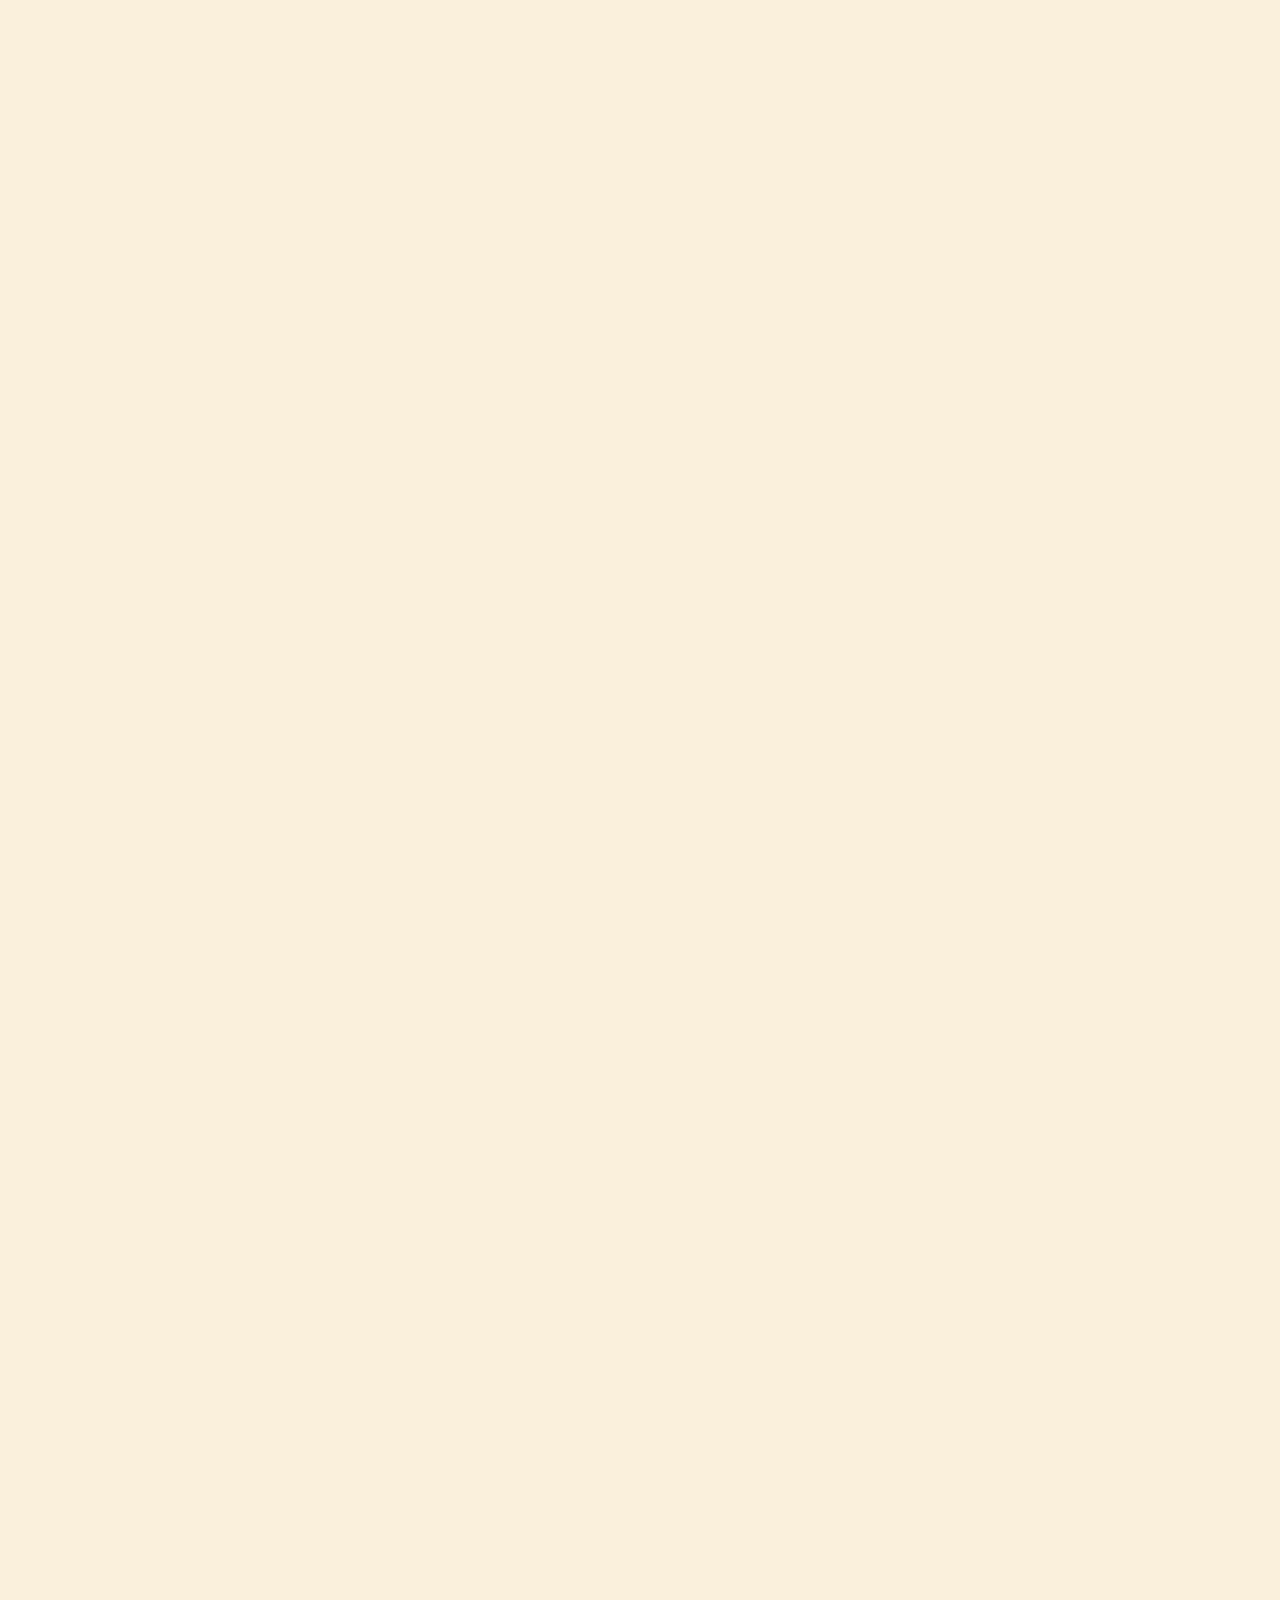
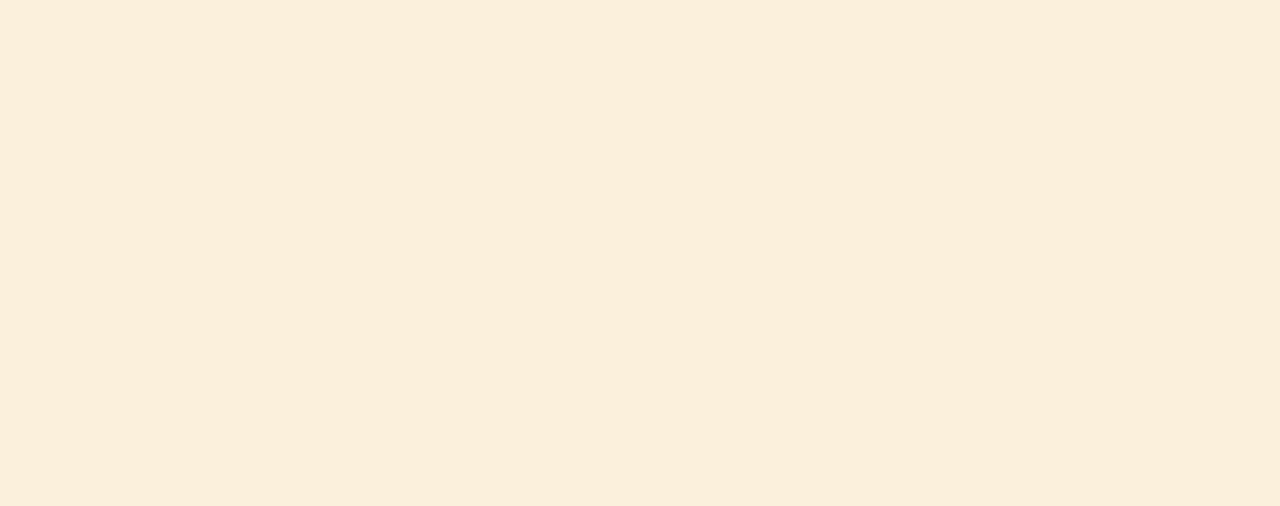
==== index.html @ cf8bda4e "addTitleLink" ====
<!DOCTYPE HTML>
<!--
	Astral by HTML5 UP
	html5up.net | @ajlkn
	Free for personal and commercial use under the CCA 3.0 license (html5up.net/license)
-->
<html>

<head>

	<title>Jérôme Rinner | Développeur web</title>
	<meta charset="utf-8" />
	<meta name="viewport" content="width=device-width, initial-scale=1, user-scalable=no" />
	<meta name="description" content="Développeur web front-end / back-end" />
	<link rel="stylesheet" href="assets/css/main.css" />
	<link rel="stylesheet" href="assets/css/vivify.min.css" />
	<noscript>
	<link rel="stylesheet" href="assets/css/noscript.css" /></noscript>
	<link rel=icon href=images/favicon.png sizes="any" type="image/png">

</head>





<!-- <body class="is-preload" onload="setInterval(run, 40)"></body> -->

<body class="is-preload">


	<!-- Wrapper-->
	<div id="wrapper">

		<!-- <div id="container" class="">

			<canvas id="game" width="100" height="100"></canvas>
			
		</div> -->



		<!-- Nav -->
		<nav id="nav">

			<a href="#" class="icon solid fa-home vivify swoopInTop"><span>Accueil</span></a>
			<a href="#work" class="icon solid fa-folder vivify swoopInTop delay-100"><span>Travaux</span></a>
			<a href="#contact" class="icon solid fa-envelope vivify swoopInTop delay-150"><span>Contact</span></a>


		</nav>

		<!-- Main -->
		<div id="main">


			<div id="modalTransfert" style="margin-top: 8vh;">

				<div class="modal-content">

					<div class="header">

						<h2>Projet WeTransfer</h2>

					</div>

					<div class="copy">

						<p>En binôme - HTML | CSS | PHP | SQL</p>

						<a href="#WeTransfer">Retour</a>
						<a class="vivify2 pulsate2" title="Lien vers GitHub" style="background: white;color: black;margin-left:10px;" href="https://github.com/HelixFix/speedtransfert">GitHub</a>
						<a class="vivify2 pulsate2" title="Lien vers le projet" style="background: white;color: black;margin-left:10px;" href="https://jeromer401.promo-36.codeur.online/SpeedTransfert/">Le projet</a>

					</div>

				</div>


				<div class="overlay"></div>

			</div>

			<div id="modalCiné" style="margin-top: 8vh;">

				<div class="modal-content">

					<div class="header">

						<h2>Projet Allociné </h2>

					</div>

					<div class="copy">

						<p>Travail de groupe du 03/02/20 au 25/02/20</p>
						<p>HTML | CSS | PHP | SQL | MVC | TWIG</p>
						<a href="#ToutUnCinema">Retour</a>
						<a class="vivify2 pulsate2" title="Lien vers GitHub" style="background: white;color: black;margin-left:10px;" href="https://github.com/joansor/AmericanMovies">GitHub</a>
						<a class="vivify2 pulsate2" title="Lien vers le projet" style="background: white;color: black;margin-left:10px;" href="https://jeromer401.promo-36.codeur.online/toutuncinema/">Le projet</a>

					</div>

				</div>


				<div class="overlay"></div>

			</div>

			<!-- Me -->
			<article id="home" class="panel intro">

				<header>

					<h1 class="animated lightSpeedIn" style="text-align: center;">JÉRÔME RINNER</h1>
					<p class="animated bounceIn" style="text-align: center;margin-bottom: 0.5em;">Développeur Web & Web
						Mobile</p>
					<br>
					<!-- <p>De la passion, du dévouement et beaucoup de café.</p> -->

					<p class="test mt-6" style="font-size: 0.8em;text-align: justify;margin-bottom: 5px;"><i
							class="fa fa-quote-left" aria-hidden="true"></i>
						En reconversion professionnelle Développeur Web au sein de l'école Access Code School.
						Passionné de technologie, je me donnerais à fond pour les entreprises qui me feront confiance.
					</p>
					<hr class="resume" style="width:10em; margin: auto;">
					<br>
					<!-- <p>De la passion, du dévouement et beaucoup de café.</p> -->
					<div class="social">
						<a title="GitHub" style="margin-left: 0;" href="https://github.com/HelixFix" target="_blank"><img
								class="vivify2 spin2" src="images/github-10-32.png" alt="" /></a>
						<a title="LinkedIn" href="https://fr.linkedin.com/in/jerome-rinner-helixfix-developpeur-web-mulhouse"
							target="_blank"><img class="vivify2 spin2" src="images/linked-5-32.png" alt="" /></a>
						<a title="Twitter" href="https://twitter.com/helixfix" target="_blank"><img class="vivify2 spin2"
								src="images/tweet-5-32.png" alt="" /></a>
					</div>

				</header>

				<a href="#work" class="jumplink pic">

					<span class="arrow icon solid fa-chevron-right"><span>See my work</span></span>
					<img src="images/me2.jpg" alt="" />

				</a>

			</article>

			<!-- Work -->
			<article id="work" class="panel">

				<header>

					<h2>Travaux</h2>

				</header>

				<p style="margin-bottom: 1.5em;text-align: justify;">
					Vous trouverez ci-dessous les projets que j'ai réalisés durant ma formation Access Code School. Vous
					remerciant de l'intérêt porté à mes créations, je vous souhaite une bonne visite.
				</p>

				<section>

					<div class="row">

						<div class="col-4 col-6-medium col-12-small tooltip hover14" id="WeTransfer" style="margin-top: 1.25em;">

							<span class="tooltiptext" style="top: -15px">WeTransfer like</span>
							<figure><a href="#modalTransfert" class=" image fit"><img src="images/SpeedTransfert.png"
										alt=""></a></figure>

						</div>

						<div class="col-4 col-6-medium col-12-small tooltip hover14" id="ToutUnCinema" style="margin-top: 1.25em;">

							<span class="tooltiptext" style="top: -15px">Allociné like</span>
							<figure><a href="#modalCiné" class=" image fit"><img src="images/ToutUnCinema.png" alt="Projet Allociné like"></a></figure>

						</div>

						<div class="col-4 col-6-medium col-12-small tooltip hover14" id="" style="margin-top: 1.25em;">

							<span class="tooltiptext" style="top: -15px">Bomberman like</span>
							<figure><a href="https://jeromer401.promo-36.codeur.online/Bomberman/" title=""
									target="_blank" class=" image fit"><img src="images/Bomberman.png" alt=""></a>
							</figure>

						</div>

						<div class="col-4 col-6-medium col-12-small tooltip hover14" id="" style="margin-top: 1.25em;">

							<span class="tooltiptext" style="top: -15px">Projet d'inauguration ACS</span>
							<figure><a href="https://jeromer401.promo-36.codeur.online/Inauguration/" title=""
									target="_blank" class=" image fit"><img src="images/Inauguration.png" alt=""></a>
							</figure>

						</div>

						<div class="col-4 col-6-medium col-12-small tooltip hover14" id="" style="margin-top: 1.25em;">

							<span class="tooltiptext" style="top: -15px">Dictionnaire balise HTML</span>
							<figure><a href="https://jeromer401.promo-36.codeur.online/Projet1bis/" title=""
									target="_blank" class=" image fit"><img src="images/ProjetDico.png" alt=""></a>
							</figure>

						</div>

						<div class="col-4 col-6-medium col-12-small tooltip hover14" id="" style="margin-top: 1.25em;">

							<span class="tooltiptext" style="top: -15px">Tables de multiplications</span>
							<figure><a href="https://jeromer401.promo-36.codeur.online/Projettablesmultiplication/"
									title="" target="_blank" class=" image fit"><img
										src="images/TableMultiplication.png" alt=""></a></figure>

						</div>

						<div class="col-4 col-6-medium col-12-small tooltip hover14" id="" style="margin-top: 1.25em;">

							<span class="tooltiptext" style="top: -15px">Convertisseur d'âge</span>
							<figure><a href="https://jeromer401.promo-36.codeur.online/ageConverter-master/" title=""
									target="_blank" class=" image fit"><img src="images/ageConverter.png" alt=""></a>
							</figure>

						</div>

						<div class="col-4 col-6-medium col-12-small tooltip hover14" id="" style="margin-top: 1.25em;">

							<span class="tooltiptext" style="top: -15px">Projet intégration n°1</span>
							<figure><a href="https://jeromer401.promo-36.codeur.online/blueasy-master/" title=""
									target="_blank" class=" image fit"><img src="images/BlueEasy.png" alt=""></a>
							</figure>

						</div>

						<div class="col-4 col-6-medium col-12-small tooltip hover14" id="" style="margin-top: 1.25em;">

							<span class="tooltiptext" style="top: -15px">Projet intégration n°2</span>
							<figure><a href="https://jeromer401.promo-36.codeur.online/acs_mockup/" title=""
									target="_blank" class=" image fit"><img src="images/ACSMockup.png" alt=""></a>
							</figure>

						</div>

						<div class="col-4 col-6-medium col-12-small tooltip hover14" id="" style="margin-top: 1.25em;">

							<span class="tooltiptext" style="top: -15px">Theme Wordpress</span>
							<figure><a href="https://github.com/HelixFix/Theme-Wordpress" title="" target="_blank"
									class=" image fit"><img src="images/ThemeWordpress.png" alt=""></a></figure>

						</div>
						<!-- <div class="col-4 col-6-medium col-12-small">
							<a href="#" class="image fit"><img src="images/pic11.jpg" alt=""></a>
						</div>
						<div class="col-4 col-6-medium col-12-small">
							<a href="#" class="image fit"><img src="images/pic12.jpg" alt=""></a>
						</div> -->
					</div>

				</section>

			</article>

			<!-- Contact -->
			<article id="contact" class="panel">

				<header>

					<h2>Contactez-moi</h2>

				</header>
				<!-- <form action="#" method="post">
					<div>
						<div class="row ">

							<div class="col-6 col-12-medium">
								<input type="text" name="name" placeholder="Nom" />
							</div>
							<div class="col-6 col-12-medium">
								<input type="text" name="email" placeholder="Adresse électronique" />
							</div>
							<div class="col-12">
								<input type="text" name="subject" placeholder="Sujet" />
							</div>
							<div class="col-12">
								<textarea name="message" placeholder="Message" rows="6"></textarea>
							</div>
							<div class="col-12">
								<input type="submit" value="Envoyer" />
							</div>

						</div>
					</div>
				</form> -->
				<div class="kwes-form">

					<form method="POST" action="https://kwes.io/api/foreign/forms/1SjYsYaCjufFmEuJ5eoB">

						<div class="row ">

							<div class="col-6 col-12-medium">

								<input type="text" name="name" placeholder="Nom" rules="required|max:255" />

							</div>

							<div class="col-6 col-12-medium">

								<input type="text" name="email" placeholder="Adresse électronique"
									rules="required|email" />

							</div>

							<div class="col-12">

								<input type="text" name="subject" placeholder="Sujet" />

							</div>

							<div class="col-12">

								<textarea name="message" placeholder="Message" rows="6" rules="required"></textarea>

							</div>

							<div class="col-12">

								<div class="kw-checkbox-group" rules="required">

									<input type="checkbox" name="consent" value="consent" id="consent"
										label="">&nbsp;&nbsp;&nbsp;&nbsp;&nbsp;&nbsp;&nbsp;&nbsp;<span
										style="line-height: 1.75em; color: #faf0dc;">J’ai lu et accepte <a
											href="politique-de-confidentialitée.html" style="color: #faf0dc;">la
											politique de confidentialitée</a> de ce site</span>

								</div>

							</div>

							<div class="col-12">

								<input type="submit" value="Envoyer" style="font-size:20pt;line-height:1.75em;" />

							</div>

						</div>

					</form>

				</div>

			</article>

		</div>

		<!-- Footer -->
		<div id="footer">

			<ul class="copyright">

				<li>&copy; 2020 <a title="Code du portfolio" href="https://github.com/HelixFix/helixfix.github.io" target="_blank"><span>Jérôme
							Rinner</span></a></li>
				<li>|</li>
				<li>Design: <a href="http://html5up.net" target="_blank">HTML5 UP</a></li>
				<li>|</li>
				<li><a href="mentions-legales.html">Mentions légales </a></li>

			</ul>

		</div>

	</div>

	<!-- Scripts -->
	<script src="assets/js/jquery.min.js"></script>
	<script src="assets/js/browser.min.js"></script>
	<script src="assets/js/breakpoints.min.js"></script>
	<script src="assets/js/util.js"></script>
	<script src="assets/js/main.js"></script>
	<script src="https://kwes.io/js/kwes.js"></script>
	<!--<script data-account="I7ZtVyShFg" src="https://accessibilityserver.org/widget.js"></script>-->

</body>

</html>
---- assets/css/main.css ----
/* @import url("https://fonts.googleapis.com/css?family=Source+Sans+Pro:300,400,300italic,400italic"); */
@import url("fontawesome-all.min.css");

@font-face {
    font-family: 'Raleway-Bold';
    font-style: normal;
    font-weight: normal;
    src: local('Raleway'), url('../webfonts/Raleway-Bold.ttf') format('woff');
}

@font-face {
    font-family: 'Lusitana-Regular';
    font-style: normal;
    font-weight: normal;
    src: local('Lusitana'), url('../webfonts/Lusitana-Regular.ttf') format('woff');
}

/*
	Astral by HTML5 UP
	html5up.net | @ajlkn
	Free for personal and commercial use under the CCA 3.0 license (html5up.net/license)
*/

html,
body,
div,
span,
applet,
object,
iframe,
h1,
h2,
h3,
h4,
h5,
h6,
p,
blockquote,
pre,
a,
abbr,
acronym,
address,
big,
cite,
code,
del,
dfn,
em,
img,
ins,
kbd,
q,
s,
samp,
small,
strike,
strong,
sub,
sup,
tt,
var,
b,
u,
i,
center,
dl,
dt,
dd,
ol,
ul,
li,
fieldset,
form,
label,
legend,
table,
caption,
tbody,
tfoot,
thead,
tr,
th,
td,
article,
aside,
canvas,
details,
embed,
figure,
figcaption,
footer,
header,
hgroup,
menu,
nav,
output,
ruby,
section,
summary,
time,
mark,
audio,
video {
	margin: 0;
	padding: 0;
	border: 0;
	font-size: 100%;
	font: inherit;
	vertical-align: baseline;
}

article,
aside,
details,
figcaption,
figure,
footer,
header,
hgroup,
menu,
nav,
section {
	display: block;
}

body {
	line-height: 1;
	position: relative;
}

ol,
ul {
	list-style: none;
}

blockquote,
q {
	quotes: none;
}

blockquote:before,
blockquote:after,
q:before,
q:after {
	content: '';
	content: none;
}

table {
	border-collapse: collapse;
	border-spacing: 0;
}

body {
	-webkit-text-size-adjust: none;
}

mark {
	background-color: transparent;
	color: inherit;
}

input::-moz-focus-inner {
	border: 0;
	padding: 0;
}

input,
select,
textarea {
	-moz-appearance: none;
	-webkit-appearance: none;
	-ms-appearance: none;
	appearance: none;
}

/* Row */

.row {
	display: flex;
	flex-wrap: wrap;
	box-sizing: border-box;
	align-items: stretch;
}

.row>* {
	box-sizing: border-box;
}

.row.gtr-uniform>*> :last-child {
	margin-bottom: 0;
}

.row.aln-left {
	justify-content: flex-start;
}

.row.aln-center {
	justify-content: center;
}

.row.aln-right {
	justify-content: flex-end;
}

.row.aln-top {
	align-items: flex-start;
}

.row.aln-middle {
	align-items: center;
}

.row.aln-bottom {
	align-items: flex-end;
}

.row>.imp {
	order: -1;
}

.row>.col-1 {
	width: 8.33333%;
}

.row>.off-1 {
	margin-left: 8.33333%;
}

.row>.col-2 {
	width: 16.66667%;
}

.row>.off-2 {
	margin-left: 16.66667%;
}

.row>.col-3 {
	width: 25%;
}

.row>.off-3 {
	margin-left: 25%;
}

.row>.col-4 {
	width: 33.33333%;
}

.row>.off-4 {
	margin-left: 33.33333%;
}

.row>.col-5 {
	width: 41.66667%;
}

.row>.off-5 {
	margin-left: 41.66667%;
}

.row>.col-6 {
	width: 50%;
}

.row>.off-6 {
	margin-left: 50%;
}

.row>.col-7 {
	width: 58.33333%;
}

.row>.off-7 {
	margin-left: 58.33333%;
}

.row>.col-8 {
	width: 66.66667%;
}

.row>.off-8 {
	margin-left: 66.66667%;
}

.row>.col-9 {
	width: 75%;
}

.row>.off-9 {
	margin-left: 75%;
}

.row>.col-10 {
	width: 83.33333%;
}

.row>.off-10 {
	margin-left: 83.33333%;
}

.row>.col-11 {
	width: 91.66667%;
}

.row>.off-11 {
	margin-left: 91.66667%;
}

.row>.col-12 {
	width: 100%;
}

.row>.off-12 {
	margin-left: 100%;
}

.row.gtr-0 {
	margin-top: 0em;
	margin-left: 0em;
}

.row.gtr-0>* {
	padding: 0em 0 0 0em;
}

.row.gtr-0.gtr-uniform {
	margin-top: 0em;
}

.row.gtr-0.gtr-uniform>* {
	padding-top: 0em;
}

.row.gtr-25 {
	margin-top: -0.3125em;
	margin-left: -0.3125em;
}

.row.gtr-25>* {
	padding: 0.3125em 0 0 0.3125em;
}

.row.gtr-25.gtr-uniform {
	margin-top: -0.3125em;
}

.row.gtr-25.gtr-uniform>* {
	padding-top: 0.3125em;
}

.row.gtr-50 {
	margin-top: -0.625em;
	margin-left: -0.625em;
}

.row.gtr-50>* {
	padding: 0.625em 0 0 0.625em;
}

.row.gtr-50.gtr-uniform {
	margin-top: -0.625em;
}

.row.gtr-50.gtr-uniform>* {
	padding-top: 0.625em;
}

.row {
	margin-top: -1.25em;
	margin-left: -1.25em;
}

.row>* {
	padding: 1.25em 0 0 1.25em;
}

.row.gtr-uniform {
	margin-top: -1.25em;
}

.row.gtr-uniform>* {
	padding-top: 1.25em;
}

.row.gtr-150 {
	margin-top: -1.875em;
	margin-left: -1.875em;
}

.row.gtr-150>* {
	padding: 1.875em 0 0 1.875em;
}

.row.gtr-150.gtr-uniform {
	margin-top: -1.875em;
}

.row.gtr-150.gtr-uniform>* {
	padding-top: 1.875em;
}

.row.gtr-200 {
	margin-top: -2.5em;
	margin-left: -2.5em;
}

.row.gtr-200>* {
	padding: 2.5em 0 0 2.5em;
}

.row.gtr-200.gtr-uniform {
	margin-top: -2.5em;
}

.row.gtr-200.gtr-uniform>* {
	padding-top: 2.5em;
}

@media screen and (max-width: 1680px) {

	.row {
		display: flex;
		flex-wrap: wrap;
		box-sizing: border-box;
		align-items: stretch;
	}

	.row>* {
		box-sizing: border-box;
	}

	.row.gtr-uniform>*> :last-child {
		margin-bottom: 0;
	}

	.row.aln-left {
		justify-content: flex-start;
	}

	.row.aln-center {
		justify-content: center;
	}

	.row.aln-right {
		justify-content: flex-end;
	}

	.row.aln-top {
		align-items: flex-start;
	}

	.row.aln-middle {
		align-items: center;
	}

	.row.aln-bottom {
		align-items: flex-end;
	}

	.row>.imp-xlarge {
		order: -1;
	}

	.row>.col-1-xlarge {
		width: 8.33333%;
	}

	.row>.off-1-xlarge {
		margin-left: 8.33333%;
	}

	.row>.col-2-xlarge {
		width: 16.66667%;
	}

	.row>.off-2-xlarge {
		margin-left: 16.66667%;
	}

	.row>.col-3-xlarge {
		width: 25%;
	}

	.row>.off-3-xlarge {
		margin-left: 25%;
	}

	.row>.col-4-xlarge {
		width: 33.33333%;
	}

	.row>.off-4-xlarge {
		margin-left: 33.33333%;
	}

	.row>.col-5-xlarge {
		width: 41.66667%;
	}

	.row>.off-5-xlarge {
		margin-left: 41.66667%;
	}

	.row>.col-6-xlarge {
		width: 50%;
	}

	.row>.off-6-xlarge {
		margin-left: 50%;
	}

	.row>.col-7-xlarge {
		width: 58.33333%;
	}

	.row>.off-7-xlarge {
		margin-left: 58.33333%;
	}

	.row>.col-8-xlarge {
		width: 66.66667%;
	}

	.row>.off-8-xlarge {
		margin-left: 66.66667%;
	}

	.row>.col-9-xlarge {
		width: 75%;
	}

	.row>.off-9-xlarge {
		margin-left: 75%;
	}

	.row>.col-10-xlarge {
		width: 83.33333%;
	}

	.row>.off-10-xlarge {
		margin-left: 83.33333%;
	}

	.row>.col-11-xlarge {
		width: 91.66667%;
	}

	.row>.off-11-xlarge {
		margin-left: 91.66667%;
	}

	.row>.col-12-xlarge {
		width: 100%;
	}

	.row>.off-12-xlarge {
		margin-left: 100%;
	}

	.row.gtr-0 {
		margin-top: 0em;
		margin-left: 0em;
	}

	.row.gtr-0>* {
		padding: 0em 0 0 0em;
	}

	.row.gtr-0.gtr-uniform {
		margin-top: 0em;
	}

	.row.gtr-0.gtr-uniform>* {
		padding-top: 0em;
	}

	.row.gtr-25 {
		margin-top: -0.3125em;
		margin-left: -0.3125em;
	}

	.row.gtr-25>* {
		padding: 0.3125em 0 0 0.3125em;
	}

	.row.gtr-25.gtr-uniform {
		margin-top: -0.3125em;
	}

	.row.gtr-25.gtr-uniform>* {
		padding-top: 0.3125em;
	}

	.row.gtr-50 {
		margin-top: -0.625em;
		margin-left: -0.625em;
	}

	.row.gtr-50>* {
		padding: 0.625em 0 0 0.625em;
	}

	.row.gtr-50.gtr-uniform {
		margin-top: -0.625em;
	}

	.row.gtr-50.gtr-uniform>* {
		padding-top: 0.625em;
	}

	.row {
		margin-top: -1.25em;
		margin-left: -1.25em;
	}

	.row>* {
		padding: 1.25em 0 0 1.25em;
	}

	.row.gtr-uniform {
		margin-top: -1.25em;
	}

	.row.gtr-uniform>* {
		padding-top: 1.25em;
	}

	.row.gtr-150 {
		margin-top: -1.875em;
		margin-left: -1.875em;
	}

	.row.gtr-150>* {
		padding: 1.875em 0 0 1.875em;
	}

	.row.gtr-150.gtr-uniform {
		margin-top: -1.875em;
	}

	.row.gtr-150.gtr-uniform>* {
		padding-top: 1.875em;
	}

	.row.gtr-200 {
		margin-top: -2.5em;
		margin-left: -2.5em;
	}

	.row.gtr-200>* {
		padding: 2.5em 0 0 2.5em;
	}

	.row.gtr-200.gtr-uniform {
		margin-top: -2.5em;
	}

	.row.gtr-200.gtr-uniform>* {
		padding-top: 2.5em;
	}

}

@media screen and (max-width: 1280px) {

	.row {
		display: flex;
		flex-wrap: wrap;
		box-sizing: border-box;
		align-items: stretch;
	}

	.row>* {
		box-sizing: border-box;
	}

	.row.gtr-uniform>*> :last-child {
		margin-bottom: 0;
	}

	.row.aln-left {
		justify-content: flex-start;
	}

	.row.aln-center {
		justify-content: center;
	}

	.row.aln-right {
		justify-content: flex-end;
	}

	.row.aln-top {
		align-items: flex-start;
	}

	.row.aln-middle {
		align-items: center;
	}

	.row.aln-bottom {
		align-items: flex-end;
	}

	.row>.imp-large {
		order: -1;
	}

	.row>.col-1-large {
		width: 8.33333%;
	}

	.row>.off-1-large {
		margin-left: 8.33333%;
	}

	.row>.col-2-large {
		width: 16.66667%;
	}

	.row>.off-2-large {
		margin-left: 16.66667%;
	}

	.row>.col-3-large {
		width: 25%;
	}

	.row>.off-3-large {
		margin-left: 25%;
	}

	.row>.col-4-large {
		width: 33.33333%;
	}

	.row>.off-4-large {
		margin-left: 33.33333%;
	}

	.row>.col-5-large {
		width: 41.66667%;
	}

	.row>.off-5-large {
		margin-left: 41.66667%;
	}

	.row>.col-6-large {
		width: 50%;
	}

	.row>.off-6-large {
		margin-left: 50%;
	}

	.row>.col-7-large {
		width: 58.33333%;
	}

	.row>.off-7-large {
		margin-left: 58.33333%;
	}

	.row>.col-8-large {
		width: 66.66667%;
	}

	.row>.off-8-large {
		margin-left: 66.66667%;
	}

	.row>.col-9-large {
		width: 75%;
	}

	.row>.off-9-large {
		margin-left: 75%;
	}

	.row>.col-10-large {
		width: 83.33333%;
	}

	.row>.off-10-large {
		margin-left: 83.33333%;
	}

	.row>.col-11-large {
		width: 91.66667%;
	}

	.row>.off-11-large {
		margin-left: 91.66667%;
	}

	.row>.col-12-large {
		width: 100%;
	}

	.row>.off-12-large {
		margin-left: 100%;
	}

	.row.gtr-0 {
		margin-top: 0em;
		margin-left: 0em;
	}

	.row.gtr-0>* {
		padding: 0em 0 0 0em;
	}

	.row.gtr-0.gtr-uniform {
		margin-top: 0em;
	}

	.row.gtr-0.gtr-uniform>* {
		padding-top: 0em;
	}

	.row.gtr-25 {
		margin-top: -0.3125em;
		margin-left: -0.3125em;
	}

	.row.gtr-25>* {
		padding: 0.3125em 0 0 0.3125em;
	}

	.row.gtr-25.gtr-uniform {
		margin-top: -0.3125em;
	}

	.row.gtr-25.gtr-uniform>* {
		padding-top: 0.3125em;
	}

	.row.gtr-50 {
		margin-top: -0.625em;
		margin-left: -0.625em;
	}

	.row.gtr-50>* {
		padding: 0.625em 0 0 0.625em;
	}

	.row.gtr-50.gtr-uniform {
		margin-top: -0.625em;
	}

	.row.gtr-50.gtr-uniform>* {
		padding-top: 0.625em;
	}

	.row {
		margin-top: -1.25em;
		margin-left: -1.25em;
	}

	.row>* {
		padding: 1.25em 0 0 1.25em;
	}

	.row.gtr-uniform {
		margin-top: -1.25em;
	}

	.row.gtr-uniform>* {
		padding-top: 1.25em;
	}

	.row.gtr-150 {
		margin-top: -1.875em;
		margin-left: -1.875em;
	}

	.row.gtr-150>* {
		padding: 1.875em 0 0 1.875em;
	}

	.row.gtr-150.gtr-uniform {
		margin-top: -1.875em;
	}

	.row.gtr-150.gtr-uniform>* {
		padding-top: 1.875em;
	}

	.row.gtr-200 {
		margin-top: -2.5em;
		margin-left: -2.5em;
	}

	.row.gtr-200>* {
		padding: 2.5em 0 0 2.5em;
	}

	.row.gtr-200.gtr-uniform {
		margin-top: -2.5em;
	}

	.row.gtr-200.gtr-uniform>* {
		padding-top: 2.5em;
	}

}

@media screen and (max-width: 980px) {

	.row {
		display: flex;
		flex-wrap: wrap;
		box-sizing: border-box;
		align-items: stretch;
	}

	.row>* {
		box-sizing: border-box;
	}

	.row.gtr-uniform>*> :last-child {
		margin-bottom: 0;
	}

	.row.aln-left {
		justify-content: flex-start;
	}

	.row.aln-center {
		justify-content: center;
	}

	.row.aln-right {
		justify-content: flex-end;
	}

	.row.aln-top {
		align-items: flex-start;
	}

	.row.aln-middle {
		align-items: center;
	}

	.row.aln-bottom {
		align-items: flex-end;
	}

	.row>.imp-medium {
		order: -1;
	}

	.row>.col-1-medium {
		width: 8.33333%;
	}

	.row>.off-1-medium {
		margin-left: 8.33333%;
	}

	.row>.col-2-medium {
		width: 16.66667%;
	}

	.row>.off-2-medium {
		margin-left: 16.66667%;
	}

	.row>.col-3-medium {
		width: 25%;
	}

	.row>.off-3-medium {
		margin-left: 25%;
	}

	.row>.col-4-medium {
		width: 33.33333%;
	}

	.row>.off-4-medium {
		margin-left: 33.33333%;
	}

	.row>.col-5-medium {
		width: 41.66667%;
	}

	.row>.off-5-medium {
		margin-left: 41.66667%;
	}

	.row>.col-6-medium {
		width: 50%;
	}

	.row>.off-6-medium {
		margin-left: 50%;
	}

	.row>.col-7-medium {
		width: 58.33333%;
	}

	.row>.off-7-medium {
		margin-left: 58.33333%;
	}

	.row>.col-8-medium {
		width: 66.66667%;
	}

	.row>.off-8-medium {
		margin-left: 66.66667%;
	}

	.row>.col-9-medium {
		width: 75%;
	}

	.row>.off-9-medium {
		margin-left: 75%;
	}

	.row>.col-10-medium {
		width: 83.33333%;
	}

	.row>.off-10-medium {
		margin-left: 83.33333%;
	}

	.row>.col-11-medium {
		width: 91.66667%;
	}

	.row>.off-11-medium {
		margin-left: 91.66667%;
	}

	.row>.col-12-medium {
		width: 100%;
	}

	.row>.off-12-medium {
		margin-left: 100%;
	}

	.row.gtr-0 {
		margin-top: 0em;
		margin-left: 0em;
	}

	.row.gtr-0>* {
		padding: 0em 0 0 0em;
	}

	.row.gtr-0.gtr-uniform {
		margin-top: 0em;
	}

	.row.gtr-0.gtr-uniform>* {
		padding-top: 0em;
	}

	.row.gtr-25 {
		margin-top: -0.3125em;
		margin-left: -0.3125em;
	}

	.row.gtr-25>* {
		padding: 0.3125em 0 0 0.3125em;
	}

	.row.gtr-25.gtr-uniform {
		margin-top: -0.3125em;
	}

	.row.gtr-25.gtr-uniform>* {
		padding-top: 0.3125em;
	}

	.row.gtr-50 {
		margin-top: -0.625em;
		margin-left: -0.625em;
	}

	.row.gtr-50>* {
		padding: 0.625em 0 0 0.625em;
	}

	.row.gtr-50.gtr-uniform {
		margin-top: -0.625em;
	}

	.row.gtr-50.gtr-uniform>* {
		padding-top: 0.625em;
	}

	.row {
		margin-top: -1.25em;
		margin-left: -1.25em;
	}

	.row>* {
		padding: 1.25em 0 0 1.25em;
	}

	.row.gtr-uniform {
		margin-top: -1.25em;
	}

	.row.gtr-uniform>* {
		padding-top: 1.25em;
	}

	.row.gtr-150 {
		margin-top: -1.875em;
		margin-left: -1.875em;
	}

	.row.gtr-150>* {
		padding: 1.875em 0 0 1.875em;
	}

	.row.gtr-150.gtr-uniform {
		margin-top: -1.875em;
	}

	.row.gtr-150.gtr-uniform>* {
		padding-top: 1.875em;
	}

	.row.gtr-200 {
		margin-top: -2.5em;
		margin-left: -2.5em;
	}

	.row.gtr-200>* {
		padding: 2.5em 0 0 2.5em;
	}

	.row.gtr-200.gtr-uniform {
		margin-top: -2.5em;
	}

	.row.gtr-200.gtr-uniform>* {
		padding-top: 2.5em;
	}

}

@media screen and (max-width: 736px) {

	.row {
		display: flex;
		flex-wrap: wrap;
		box-sizing: border-box;
		align-items: stretch;
	}

	.row>* {
		box-sizing: border-box;
	}

	.row.gtr-uniform>*> :last-child {
		margin-bottom: 0;
	}

	.row.aln-left {
		justify-content: flex-start;
	}

	.row.aln-center {
		justify-content: center;
	}

	.row.aln-right {
		justify-content: flex-end;
	}

	.row.aln-top {
		align-items: flex-start;
	}

	.row.aln-middle {
		align-items: center;
	}

	.row.aln-bottom {
		align-items: flex-end;
	}

	.row>.imp-small {
		order: -1;
	}

	.row>.col-1-small {
		width: 8.33333%;
	}

	.row>.off-1-small {
		margin-left: 8.33333%;
	}

	.row>.col-2-small {
		width: 16.66667%;
	}

	.row>.off-2-small {
		margin-left: 16.66667%;
	}

	.row>.col-3-small {
		width: 25%;
	}

	.row>.off-3-small {
		margin-left: 25%;
	}

	.row>.col-4-small {
		width: 33.33333%;
	}

	.row>.off-4-small {
		margin-left: 33.33333%;
	}

	.row>.col-5-small {
		width: 41.66667%;
	}

	.row>.off-5-small {
		margin-left: 41.66667%;
	}

	.row>.col-6-small {
		width: 50%;
	}

	.row>.off-6-small {
		margin-left: 50%;
	}

	.row>.col-7-small {
		width: 58.33333%;
	}

	.row>.off-7-small {
		margin-left: 58.33333%;
	}

	.row>.col-8-small {
		width: 66.66667%;
	}

	.row>.off-8-small {
		margin-left: 66.66667%;
	}

	.row>.col-9-small {
		width: 75%;
	}

	.row>.off-9-small {
		margin-left: 75%;
	}

	.row>.col-10-small {
		width: 83.33333%;
	}

	.row>.off-10-small {
		margin-left: 83.33333%;
	}

	.row>.col-11-small {
		width: 91.66667%;
	}

	.row>.off-11-small {
		margin-left: 91.66667%;
	}

	.row>.col-12-small {
		width: 100%;
	}

	.row>.off-12-small {
		margin-left: 100%;
	}

	.row.gtr-0 {
		margin-top: 0em;
		margin-left: 0em;
	}

	.row.gtr-0>* {
		padding: 0em 0 0 0em;
	}

	.row.gtr-0.gtr-uniform {
		margin-top: 0em;
	}

	.row.gtr-0.gtr-uniform>* {
		padding-top: 0em;
	}

	.row.gtr-25 {
		margin-top: -0.3125em;
		margin-left: -0.3125em;
	}

	.row.gtr-25>* {
		padding: 0.3125em 0 0 0.3125em;
	}

	.row.gtr-25.gtr-uniform {
		margin-top: -0.3125em;
	}

	.row.gtr-25.gtr-uniform>* {
		padding-top: 0.3125em;
	}

	.row.gtr-50 {
		margin-top: -0.625em;
		margin-left: -0.625em;
	}

	.row.gtr-50>* {
		padding: 0.625em 0 0 0.625em;
	}

	.row.gtr-50.gtr-uniform {
		margin-top: -0.625em;
	}

	.row.gtr-50.gtr-uniform>* {
		padding-top: 0.625em;
	}

	.row {
		margin-top: -1.25em;
		margin-left: -1.25em;
	}

	.row>* {
		padding: 1.25em 0 0 1.25em;
	}

	.row.gtr-uniform {
		margin-top: -1.25em;
	}

	.row.gtr-uniform>* {
		padding-top: 1.25em;
	}

	.row.gtr-150 {
		margin-top: -1.875em;
		margin-left: -1.875em;
	}

	.row.gtr-150>* {
		padding: 1.875em 0 0 1.875em;
	}

	.row.gtr-150.gtr-uniform {
		margin-top: -1.875em;
	}

	.row.gtr-150.gtr-uniform>* {
		padding-top: 1.875em;
	}

	.row.gtr-200 {
		margin-top: -2.5em;
		margin-left: -2.5em;
	}

	.row.gtr-200>* {
		padding: 2.5em 0 0 2.5em;
	}

	.row.gtr-200.gtr-uniform {
		margin-top: -2.5em;
	}

	.row.gtr-200.gtr-uniform>* {
		padding-top: 2.5em;
	}

}

/* Basic */

html {
	box-sizing: border-box;
}

*,
*:before,
*:after {
	box-sizing: inherit;
}

body {
	/* background-image: url("images/overlay.png"), url("images/bg.jpg");
	background-repeat: repeat, no-repeat;
	background-size: auto, 100% 100%;
	background-attachment: fixed;
	overflow-y: scroll; */
	background-color: #faf0dc;
}

body.is-preload *,
body.is-preload *:before,
body.is-preload *:after {
	-moz-animation: none !important;
	-webkit-animation: none !important;
	-ms-animation: none !important;
	animation: none !important;
	-moz-transition: none !important;
	-webkit-transition: none !important;
	-ms-transition: none !important;
	transition: none !important;
}

p {
	font-family: Raleway;
	font-weight: 300;
	color: #faf0dc;
	line-height: 1.75em;
}

body,
input,
textarea,
select {
	font-family: Raleway;
	font-weight: 300;
	color: black;
	font-size: 20pt;
	
}

@media screen and (max-width: 1680px) {

	body,
	input,
	textarea,
	select {
		font-size: 15pt;
	}

}

@media screen and (max-width: 1280px) {

	body,
	input,
	textarea,
	select {
		font-size: 14pt;
	}

}

@media screen and (max-width: 736px) {

	body,
	input,
	textarea,
	select {
		font-size: 12pt;
	}

}

@media screen and (max-width: 360px) {

	body,
	input,
	textarea,
	select {
		font-size: 11pt;
	}

}

strong,
b,
h1,
h2,
h3,
h4,
h5,
h6 {
	font-weight: 400;
	color: #faf0dc;
}

h1 {
	font-family: Raleway-Bold;
	font-size: 2.4em;
	letter-spacing: -0.015em;
}

h2 {
	font-family: Raleway-Bold;
	font-size: 1.8em;
	letter-spacing: -0.015em;
}

h3,
h4,
h5,
h6 {
	font-size: 1.25em;
	letter-spacing: -0.015em;
}

@media screen and (max-width: 736px) {

	h1 {
		font-size: 1.75em;
	}

	h2 {
		font-size: 1.375em;
	}

	h3,
	h4,
	h5,
	h6 {
		font-size: 1em;
	}

}

blockquote {
	border-left: solid 0.5em #ddd;
	padding: 1em 0 1em 2em;
	font-style: italic;
}

em,
i {
	font-style: italic;
}

hr {
	border: 0;
	border-top: solid 1px #ddd;
	padding: 1.5em 0 0 0;
	margin: 1.75em 0 0 0;
}

sub {
	position: relative;
	top: 0.5em;
	font-size: 0.8em;
}

sup {
	position: relative;
	top: -0.5em;
	font-size: 0.8em;
}

br.clear {
	clear: both;
}

p,
ul,
ol,
dl,
table,
blockquote,
form {
	margin-bottom: 2em;
}

/* Table */

table {
	width: 100%;
}

table.default tbody tr {
	border-bottom: solid 1px #f4f4f4;
}

table.default td {
	padding: 0.5em 1em 0.5em 1em;
}

table.default th {
	text-align: left;
	font-weight: 400;
	padding: 0.5em 1em 0.5em 1em;
}

table.default thead {
	border-bottom: solid 2px #f4f4f4;
}

/* Form */

form label {
	display: block;
	font-weight: 400;
	color: #363636;
	margin: 0 0 1em 0;
}

form input[type="text"],
form input[type="email"],
form input[type="password"],
form select,
form textarea {
	-webkit-appearance: none;
	border: 0;
	background: #f4f4f4;
	padding: 0.75em;
	width: 100%;
	-moz-transition: background-color .25s ease-in-out;
	-webkit-transition: background-color .25s ease-in-out;
	-ms-transition: background-color .25s ease-in-out;
	transition: background-color .25s ease-in-out;
}

form input[type="text"]:focus,
form input[type="email"]:focus,
form input[type="password"]:focus,
form select:focus,
form textarea:focus {
	background: #f8f8f8;
}

form input[type="text"],
form input[type="email"],
form input[type="password"],
form select {
	line-height: 1.35em;
}

form ::-webkit-input-placeholder {
	color: #999;
}

form :-moz-placeholder {
	color: #999;
}

form ::-moz-placeholder {
	color: #999;
}

form :-ms-input-placeholder {
	color: #999;
}

/* Section/Article */

section,
article {
	margin-bottom: 3em;
}

section> :last-child,
section:last-child,
article> :last-child,
article:last-child {
	margin-bottom: 0;
}

header {
	margin: 0 0 1.5em 0;
}

p {
	font-family: Lusitana-Regular;
}

header>p {
	margin: 0.5em 0 0 0;
	color: #faf0dc;
}

@media screen and (max-width: 736px) {

	header {
		margin: 0 0 1em 0;
	}

}

/* Image */

.image {
	display: inline-block;
}

.image img {
	display: block;
	width: 100%;
}

.image.fit {
	display: block;
	width: 100%;
}

.image.featured {
	display: block;
	width: 100%;
	margin: 0 0 2em 0;
}

.image.left {
	float: left;
	margin: 0 2em 2em 0;
}

.image.centered {
	display: block;
	margin: 0 0 2em 0;
}

.image.centered img {
	margin: 0 auto;
	width: auto;
}

/* Button */

input[type="button"],
input[type="submit"],
input[type="reset"],
button,
.button {
	-moz-transition: background-color .25s ease-in-out;
	-webkit-transition: background-color .25s ease-in-out;
	-ms-transition: background-color .25s ease-in-out;
	transition: background-color .25s ease-in-out;
	-webkit-appearance: none;
	display: inline-block;
	background-color: #ff6864;
	color: #ffffff;
	border: 0;
	cursor: pointer;
	outline: 0;
	padding: 0.7em 1.5em 0.7em 1.5em;
}

input[type="button"]:hover,
input[type="submit"]:hover,
input[type="reset"]:hover,
button:hover,
.button:hover {
	background-color: #333333;
}

input[type="button"]:active,
input[type="submit"]:active,
input[type="reset"]:active,
button:active,
.button:active {
	background-color: #444444;
}

input[type="button"].alt,
input[type="submit"].alt,
input[type="reset"].alt,
button.alt,
.button.alt {
	background-color: #777777;
}

input[type="button"].alt:hover,
input[type="submit"].alt:hover,
input[type="reset"].alt:hover,
button.alt:hover,
.button.alt:hover {
	background-color: #888888;
}

input[type="button"].alt:active,
input[type="submit"].alt:active,
input[type="reset"].alt:active,
button.alt:active,
.button.alt:active {
	background-color: #999999;
}

input[type="button"].small,
input[type="submit"].small,
input[type="reset"].small,
button.small,
.button.small {
	font-size: 0.75em;
}

input[type="button"].large,
input[type="submit"].large,
input[type="reset"].large,
button.large,
.button.large {
	font-size: 1.25em;
	padding: 0.5em 1.25em 0.5em 1.25em;
}

input[type="button"].xlarge,
input[type="submit"].xlarge,
input[type="reset"].xlarge,
button.xlarge,
.button.xlarge {
	font-size: 1.5em;
	padding: 0.5em 1.25em 0.5em 1.25em;
}

@media screen and (max-width: 736px) {

	input[type="button"],
	input[type="submit"],
	input[type="reset"],
	button,
	.button {
		width: 100%;
	}

}

/* List */

ul {
	list-style: disc;
	padding-left: 1em;
}

ul li {
	padding-left: 0.5em;
}

ol {
	list-style: decimal;
	padding-left: 1.25em;
}

ol li {
	padding-left: 0.25em;
}

/* Actions */

ul.actions {
	list-style: none;
	padding-left: 0;
}

ul.actions li {
	display: inline-block;
	padding-left: 0;
	margin: 0 0 0 0.5em;
}

ul.actions li:first-child {
	margin-left: 0;
}

@media screen and (max-width: 736px) {

	ul.actions li {
		display: block;
		margin: 0.75em 0 0 0;
	}

	ul.actions li:first-child {
		margin-top: 0;
	}

}

/* Icons */

.icon {
	text-decoration: none;
	position: relative;
	text-decoration: none;
}

.icon:before {
	-moz-osx-font-smoothing: grayscale;
	-webkit-font-smoothing: antialiased;
	display: inline-block;
	font-style: normal;
	font-variant: normal;
	text-rendering: auto;
	line-height: 1;
	text-transform: none !important;
	font-family: 'Font Awesome 5 Free';
	font-weight: 400;
}

.icon.solid:before {
	font-weight: 900;
}

.icon.brands:before {
	font-family: 'Font Awesome 5 Brands';
}

.icon:before {
	line-height: inherit;
}

.icon>.label {
	display: none;
}

/* Nav */

#nav {
	text-align: center;
	height: 4.25em;
	cursor: default;
}

#nav a {
	position: relative;
	display: inline-block;
	color: #0b4141;
	width: 1em;
	height: 1em;
	line-height: 0.9em;
	font-size: 2.5em;
	margin: 0 0.25em 0 0.25em;
	opacity: 0.35;
	outline: 0;
	-moz-transition: opacity .25s ease-in-out;
	-webkit-transition: opacity .25s ease-in-out;
	-ms-transition: opacity .25s ease-in-out;
	transition: opacity .25s ease-in-out;
}

#nav a.icon:before {
	padding-right: 0;
}

#nav a:before {
	font-size: 0.8em;
}

#nav a:after {
	content: '';
	display: block;
	position: absolute;
	left: 50%;
	bottom: -0.75em;
	margin-left: -0.5em;
	border-bottom: solid 0em #ffffff;
	border-left: solid 0.5em transparent;
	border-right: solid 0.5em transparent;
	-moz-transition: border-bottom-width .25s ease-in-out;
	-webkit-transition: border-bottom-width .25s ease-in-out;
	-ms-transition: border-bottom-width .25s ease-in-out;
	transition: border-bottom-width .25s ease-in-out;
}

#nav a span {
	display: block;
	position: absolute;
	background: #222222;
	color: #ffffff;
	top: -2.75em;
	font-size: 0.3em;
	height: 2.25em;
	line-height: 2.25em;
	left: 50%;
	opacity: 0;
	-moz-transition: opacity .25s ease-in-out;
	-webkit-transition: opacity .25s ease-in-out;
	-ms-transition: opacity .25s ease-in-out;
	transition: opacity .25s ease-in-out;
	width: 5.5em;
	margin-left: -2.75em;
}

#nav a span:after {
	content: '';
	display: block;
	position: absolute;
	bottom: -0.4em;
	left: 50%;
	margin-left: -0.6em;
	border-top: solid 0.6em #222222;
	border-left: solid 0.6em transparent;
	border-right: solid 0.6em transparent;
}

#nav a:hover {
	opacity: 1.0;
}

#nav a:hover span {
	opacity: 1.0;
}

#nav a.active {
	opacity: 1.0;
}

#nav a.active:after {
	border-bottom-width: 0.5em;
}

@media screen and (max-width: 980px) {

	#nav a span {
		display: none;
	}

}

/* Wrapper */

#wrapper {
	width: 45em;
	margin: 0 auto;
	min-height: 100vh;
	max-width: 100%;
	padding: 4em 0;
	display: -moz-flex;
	display: -webkit-flex;
	display: -ms-flex;
	display: flex;
	-moz-flex-direction: column;
	-webkit-flex-direction: column;
	-ms-flex-direction: column;
	flex-direction: column;
	-moz-align-items: center;
	-webkit-align-items: center;
	-ms-align-items: center;
	align-items: center;
	-moz-justify-content: center;
	-webkit-justify-content: center;
	-ms-justify-content: center;
	justify-content: center;
	-moz-transition: opacity 1s ease-in-out;
	-webkit-transition: opacity 1s ease-in-out;
	-ms-transition: opacity 1s ease-in-out;
	transition: opacity 1s ease-in-out;
}

body.is-preload #wrapper {
	opacity: 0;
}

@media screen and (max-width: 1280px) {

	#wrapper {
		padding: 3em 0;
		max-width: calc(100% - 6em);
	}

}

@media screen and (max-width: 980px) {

	#wrapper {
		padding: 1.5em 0;
		max-width: calc(100% - 8em);
	}

}

@media screen and (max-width: 736px) {

	#wrapper {
		padding: 1em 0;
		max-width: calc(100% - 2em);
	}

}

@media screen and (max-width: 360px) {

	#wrapper {
		padding: 1em 0;
		max-width: 100%;
	}

}

/* Main */

#main {
	position: relative;
	overflow: hidden;
	width: 100%;
	background: #0b4141;
	box-shadow: 0px 1px 0px 0px rgba(0, 0, 0, 0.25);
	-moz-transition: min-height 0.5s ease-in-out, max-height 0.5s ease-in-out;
	-webkit-transition: min-height 0.5s ease-in-out, max-height 0.5s ease-in-out;
	-ms-transition: min-height 0.5s ease-in-out, max-height 0.5s ease-in-out;
	transition: min-height 0.5s ease-in-out, max-height 0.5s ease-in-out;
}

#main>.panel {
	-moz-transition: opacity 0.25s ease-in-out;
	-webkit-transition: opacity 0.25s ease-in-out;
	-ms-transition: opacity 0.25s ease-in-out;
	transition: opacity 0.25s ease-in-out;
	margin-bottom: 0;
	position: relative;
	padding: 3.5em 2.5em 2.5em 2.5em;
	width: 100%;
}

#main>.panel.inactive {
	opacity: 0;
}

@media screen and (max-width: 736px) {

	#main>.panel {
		padding: 2em 1.5em 1.5em 1.5em;
	}

}

#main>.panel.intro {
	padding: 0;
	height: 20em;
	display: -moz-flex;
	display: -webkit-flex;
	display: -ms-flex;
	display: flex;
	-moz-flex-direction: row;
	-webkit-flex-direction: row;
	-ms-flex-direction: row;
	flex-direction: row;
	-moz-align-items: center;
	-webkit-align-items: center;
	-ms-align-items: center;
	align-items: center;
}

#main>.panel.intro .pic {
	text-decoration: none;
	position: relative;
	-moz-flex-grow: 0;
	-webkit-flex-grow: 0;
	-ms-flex-grow: 0;
	flex-grow: 0;
	-moz-flex-shrink: 0;
	-webkit-flex-shrink: 0;
	-ms-flex-shrink: 0;
	flex-shrink: 0;
	width: 17em;
	height: 100%;
}

#main>.panel.intro .pic:before {
	content: '';
	position: absolute;
	top: 0;
	left: 0;
	background: url("images/overlay.png");
	width: 100%;
	height: 100%;
	z-index: 1;
}

#main>.panel.intro .pic img {
	position: relative;
	display: block;
	position: absolute;
	top: 0;
	left: 0;
	width: 100%;
	height: 100%;
	-moz-object-fit: cover;
	-webkit-object-fit: cover;
	-ms-object-fit: cover;
	object-fit: cover;
	-moz-object-position: center;
	-webkit-object-position: center;
	-ms-object-position: center;
	object-position: center;
}

#main>.panel.intro .pic .arrow {
	display: block;
	position: absolute;
	right: 0;
	top: 79%;
	margin-top: -1.375em;
	width: 2.5em;
	height: 2.5em;
	background: #000;
	background: rgba(0, 0, 0, 0.3);
	color: #ffffff;
	text-align: center;
	line-height: 2.75em;
	font-size: 1.5em;
	z-index: 1;
	-moz-transition: width .15s ease-in-out, padding-right .15s ease-in-out;
	-webkit-transition: width .15s ease-in-out, padding-right .15s ease-in-out;
	-ms-transition: width .15s ease-in-out, padding-right .15s ease-in-out;
	transition: width .15s ease-in-out, padding-right .15s ease-in-out;
}

#main>.panel.intro .pic .arrow:before {
	position: relative;
	padding-right: 0;
	top: 0.125em;
}

#main>.panel.intro .pic .arrow span {
	display: block;
	text-indent: -9999px;
}

#main>.panel.intro .pic:hover .arrow {
	width: 3em;
	padding-right: 0.25em;
}

#main>.panel.intro header {
	-moz-flex-grow: 1;
	-webkit-flex-grow: 1;
	-ms-flex-grow: 1;
	flex-grow: 1;
	-moz-flex-shrink: 1;
	-webkit-flex-shrink: 1;
	-ms-flex-shrink: 1;
	flex-shrink: 1;
	padding: 3.5em 2.5em;
	margin-bottom: 0;
	width: 100%;
}

#main>.panel.intro header h1 {
	line-height: 1.25em;
	margin-bottom: 0;
}

#main>.panel.intro header p {
	letter-spacing: -0.015em;
	font-size: 1.25em;
	margin: 0.25em 0 1.25em 0;
}

@media screen and (max-width: 980px) {

	#main>.panel.intro {
		-moz-flex-direction: column;
		-webkit-flex-direction: column;
		-ms-flex-direction: column;
		flex-direction: column;
		height: auto;
	}

	#main>.panel.intro .pic {
		height: 25em;
		width: 100%;
	}

	#main>.panel.intro header {
		padding: 4em;
		text-align: center;
	}

}

@media screen and (max-width: 736px) {

	#main>.panel.intro .pic {
		height: 20em;
	}

	#main>.panel.intro header {
		padding: 2.75em 2em 2.5em 2em;
	}

	#main>.panel.intro header p {
		font-size: 1em;
		margin: 0.25em 0 0 0;
	}

}

/* Footer */

#footer {
	color: rgba(255, 255, 255, 0.45);
	text-align: center;
	padding: 2em 0 0 0;
	font-size: 0.75em;
}

#footer a {
	color: #0b4141;
	color: #0b4141(255, 255, 255, 0.65);
	-moz-transition: color .25s ease-in-out;
	-webkit-transition: color .25s ease-in-out;
	-ms-transition: color .25s ease-in-out;
	transition: color .25s ease-in-out;
}

/* #footer a:hover {
	color: red;
} */

#footer .copyright {
	color: #0b4141;
	list-style: none;
	padding-left: 0;
}

#footer .copyright li {
	display: inline-block;
	padding-left: 1em;
	margin-left: 1em;
	border-left: solid 1px rgba(255, 255, 255, 0.25);
	line-height: 1;
}

#footer .copyright li:first-child {
	padding-left: 0;
	margin-left: 0;
	border-left: 0;
}

@media screen and (max-width: 736px) {

	#footer .copyright li {
		padding-left: 0.5em;
		margin-left: 0.5em;
	}

}

/*Tooltips*/

.tooltip {
	position: relative;
	display: inline-block;

}

.tooltip .tooltiptext {
	visibility: hidden;
	width: 250px;
	background-color: black;
	color: #fff;
	text-align: center;
	border-radius: 6px;
	padding: 5px 0;
	font-family: Raleway-Bold;

	/* Position the tooltip */
	position: absolute;
	z-index: 1;
}

.tooltip:hover .tooltiptext {
	visibility: visible;
}

/*CSS Gradient Animator*/

/* body {
	/*background: linear-gradient(225deg, #ffabab, #ffdaab, #ddffab, #abe4ff, #d9abff);
	background-size: 400% 400%;
	
	-webkit-animation: AnimationName 30s ease infinite;
	-moz-animation: AnimationName 30s ease infinite;
	animation: AnimationName 30s ease infinite;
  }

@-webkit-keyframes AnimationName {
    0%{background-position:0% 50%}
    50%{background-position:100% 50%}
    100%{background-position:0% 50%}
}
@-moz-keyframes AnimationName {
    0%{background-position:0% 50%}
    50%{background-position:100% 50%}
    100%{background-position:0% 50%}
}
@keyframes AnimationName {
    0%{background-position:0% 50%}
    50%{background-position:100% 50%}
    100%{background-position:0% 50%}
} */

/*custom checkbox*/
  
/* Cachons la case à cocher */

form p {
	position: relative; /* permet de positionner la checkbox cachée */
}

[type="checkbox"]:not(:checked), 
[type="checkbox"]:checked {
	/* Cache la checkbox sans
	   la désactiver pour les
	   lecteurs d'écran */
	position: absolute;
	left: 0;
	opacity: 0.01;
}

/* on prépare le label */
[type="checkbox"]:not(:checked) + label,
[type="checkbox"]:checked + label {
	position: relative; /* permet de positionner les pseudo-éléments */
	padding-left: 2.3em; /* fait un peu d'espace pour notre case à venir */
	font-size: 1.05em; /* Label un peu plus gros */
	line-height: 1.7;
	cursor: pointer;    /* affiche un curseur adapté */
}

/* Aspect de la case */
[type="checkbox"]:not(:checked) + label:before,
[type="checkbox"]:checked + label:before {
	content: '';
	position: absolute;
	left: 0;
	top: 0;
	width: 1.4em;
	height: 1.4em;
	border: 1px solid #aaa;
	background: #FFF;
	border-radius: .2em;
	box-shadow: inset 0 1px 3px rgba(0,0,0, .1), 0 0 0 rgba(203, 34, 237, .2);
	transition: all .275s;
}

/* Aspect de la coche */
[type="checkbox"]:not(:checked) + label:after,
[type="checkbox"]:checked + label:after {
	content: '✕';
	position: absolute;
	top: .38em;
	left: .18em;
	font-size: 1.6em;
	color: #CB22ED;
	line-height: 0;
	transition: all .2s; /* Petite transition */
}

/* Aspect non cochée */
[type="checkbox"]:not(:checked) + label:after {
	opacity: 0;
	transform: scale(0) rotate(45deg);
}

/* Aspect cochée */
[type="checkbox"]:checked + label:after {
	opacity: 1;
	transform: scale(1) rotate(0);
}

/* Disabled checkbox */
[type="checkbox"]:disabled:not(:checked) + label:before,
[type="checkbox"]:disabled:checked + label:before {
	box-shadow: none;
	border-color: #bbb;
	background-color: #e9e9e9;
}

/* Disabled checked */
[type="checkbox"]:disabled:checked + label:after {
	color: #777;
}

[type="checkbox"]:disabled + label {
	color: #aaa;
}

/* Accessibility focus */
[type="checkbox"]:checked:focus + label:before,
[type="checkbox"]:not(:checked):focus + label:before {
	box-shadow: inset 0 1px 3px rgba(0,0,0, .1), 0 0 0 6px rgba(203, 34, 237, .2);
}

/*Animation texte accueil*/

@-webkit-keyframes lightSpeedIn {
	from {
	  -webkit-transform: translate3d(100%, 0, 0) skewX(-30deg);
	  transform: translate3d(100%, 0, 0) skewX(-30deg);
	  opacity: 0;
	}
  
	60% {
	  -webkit-transform: skewX(20deg);
	  transform: skewX(20deg);
	  opacity: 1;
	}
  
	80% {
	  -webkit-transform: skewX(-5deg);
	  transform: skewX(-5deg);
	}
  
	to {
	  -webkit-transform: translate3d(0, 0, 0);
	  transform: translate3d(0, 0, 0);
	}
  }
  
  @keyframes lightSpeedIn {
	from {
	  -webkit-transform: translate3d(100%, 0, 0) skewX(-30deg);
	  transform: translate3d(100%, 0, 0) skewX(-30deg);
	  opacity: 0;
	}
  
	60% {
	  -webkit-transform: skewX(20deg);
	  transform: skewX(20deg);
	  opacity: 1;
	}
  
	80% {
	  -webkit-transform: skewX(-5deg);
	  transform: skewX(-5deg);
	}
  
	to {
	  -webkit-transform: translate3d(0, 0, 0);
	  transform: translate3d(0, 0, 0);
	}
  }
  
  .lightSpeedIn {
	-webkit-animation-name: lightSpeedIn;
	animation-name: lightSpeedIn;
	-webkit-animation-timing-function: ease-out;
	animation-timing-function: ease-out;
  }
  
  @-webkit-keyframes bounceIn {
	from,
	20%,
	40%,
	60%,
	80%,
	to {
	  -webkit-animation-timing-function: cubic-bezier(0.215, 0.61, 0.355, 1);
	  animation-timing-function: cubic-bezier(0.215, 0.61, 0.355, 1);
	}
  
	0% {
	  opacity: 0;
	  -webkit-transform: scale3d(0.3, 0.3, 0.3);
	  transform: scale3d(0.3, 0.3, 0.3);
	}
  
	20% {
	  -webkit-transform: scale3d(1.1, 1.1, 1.1);
	  transform: scale3d(1.1, 1.1, 1.1);
	}
  
	40% {
	  -webkit-transform: scale3d(0.9, 0.9, 0.9);
	  transform: scale3d(0.9, 0.9, 0.9);
	}
  
	60% {
	  opacity: 1;
	  -webkit-transform: scale3d(1.03, 1.03, 1.03);
	  transform: scale3d(1.03, 1.03, 1.03);
	}
  
	80% {
	  -webkit-transform: scale3d(0.97, 0.97, 0.97);
	  transform: scale3d(0.97, 0.97, 0.97);
	}
  
	to {
	  opacity: 1;
	  -webkit-transform: scale3d(1, 1, 1);
	  transform: scale3d(1, 1, 1);
	}
  }
  
  @keyframes bounceIn {
	from,
	20%,
	40%,
	60%,
	80%,
	to {
	  -webkit-animation-timing-function: cubic-bezier(0.215, 0.61, 0.355, 1);
	  animation-timing-function: cubic-bezier(0.215, 0.61, 0.355, 1);
	}
  
	0% {
	  opacity: 0;
	  -webkit-transform: scale3d(0.3, 0.3, 0.3);
	  transform: scale3d(0.3, 0.3, 0.3);
	}
  
	20% {
	  -webkit-transform: scale3d(1.1, 1.1, 1.1);
	  transform: scale3d(1.1, 1.1, 1.1);
	}
  
	40% {
	  -webkit-transform: scale3d(0.9, 0.9, 0.9);
	  transform: scale3d(0.9, 0.9, 0.9);
	}
  
	60% {
	  opacity: 1;
	  -webkit-transform: scale3d(1.03, 1.03, 1.03);
	  transform: scale3d(1.03, 1.03, 1.03);
	}
  
	80% {
	  -webkit-transform: scale3d(0.97, 0.97, 0.97);
	  transform: scale3d(0.97, 0.97, 0.97);
	}
  
	to {
	  opacity: 1;
	  -webkit-transform: scale3d(1, 1, 1);
	  transform: scale3d(1, 1, 1);
	}
  }
  
  .bounceIn {
	-webkit-animation-duration: 0.75s;
	animation-duration: 0.75s;
	-webkit-animation-name: bounceIn;
	animation-name: bounceIn;
  }

  .animated {
	-webkit-animation-duration: 1s;
	animation-duration: 1s;
	-webkit-animation-fill-mode: both;
	animation-fill-mode: both;
  }
  
  .animated.infinite {
	-webkit-animation-iteration-count: infinite;
	animation-iteration-count: infinite;
  }
  
  .animated.delay-1s {
	-webkit-animation-delay: 1s;
	animation-delay: 1s;
  }
  
  .animated.delay-2s {
	-webkit-animation-delay: 2s;
	animation-delay: 2s;
  }
  
  .animated.delay-3s {
	-webkit-animation-delay: 3s;
	animation-delay: 3s;
  }
  
  .animated.delay-4s {
	-webkit-animation-delay: 4s;
	animation-delay: 4s;
  }
  
  .animated.delay-5s {
	-webkit-animation-delay: 5s;
	animation-delay: 5s;
  }
  
  .animated.fast {
	-webkit-animation-duration: 800ms;
	animation-duration: 800ms;
  }
  
  .animated.faster {
	-webkit-animation-duration: 500ms;
	animation-duration: 500ms;
  }
  
  .animated.slow {
	-webkit-animation-duration: 2s;
	animation-duration: 2s;
  }
  
  .animated.slower {
	-webkit-animation-duration: 3s;
	animation-duration: 3s;
  }
  
  @media (print), (prefers-reduced-motion: reduce) {
	.animated {
	  -webkit-animation-duration: 1ms !important;
	  animation-duration: 1ms !important;
	  -webkit-transition-duration: 1ms !important;
	  transition-duration: 1ms !important;
	  -webkit-animation-iteration-count: 1 !important;
	  animation-iteration-count: 1 !important;
	}
  }

/*image hover overlay*/

body {
	color: #333;
	font-family: 'Open Sans', sans-serif;
	font-weight: 300;
}

figure {
	margin: 0;
	padding: 0;
	background: #fff;
	overflow: hidden;
}
figure:hover+span {
	bottom: -36px;
	opacity: 1;
}

/* Shine */
.hover14 figure {
	position: relative;
}
.hover14 figure::before {
	position: absolute;
	top: 0;
	left: -75%;
	z-index: 2;
	display: block;
	content: '';
	width: 50%;
	height: 100%;
	background: -webkit-linear-gradient(left, rgba(255,255,255,0) 0%, rgba(255,255,255,.3) 100%);
	background: linear-gradient(to right, rgba(255,255,255,0) 0%, rgba(255,255,255,.3) 100%);
	-webkit-transform: skewX(-25deg);
	transform: skewX(-25deg);
}
.hover14 figure:hover::before {
	-webkit-animation: shine .75s;
	animation: shine .75s;
}
@-webkit-keyframes shine {
	100% {
		left: 125%;
	}
}
@keyframes shine {
	100% {
		left: 125%;
	}
}

/*Animation */
.vivify2:hover {
	-webkit-animation-duration: .8s;
	-webkit-animation-fill-mode: both;
	animation-duration: .8s;
	animation-fill-mode: both; 
}
  
  .infinite {
	-webkit-animation-iteration-count: infinite;
	animation-iteration-count: infinite; 
}
  
  .pulsate {
	-webkit-animation-name: pulsate;
	animation-name: pulsate;
	-webkit-transform-origin: center;
	transform-origin: center; 
}

.spin2:hover {
	-webkit-animation-name: spin;
	animation-name: spin;
	-webkit-animation-duration: 1.2s;
	animation-duration: 1.2s; }
  
  @keyframes spin {
	0% {
	  -webkit-animation-timing-function: cubic-bezier(0.755, 0.05, 0.855, 0.06);
	  animation-timing-function: cubic-bezier(0.755, 0.05, 0.855, 0.06);
	  -webkit-transform: rotateZ(0deg);
	  transform: rotateZ(0deg);
	  -webkit-transform-origin: center center;
	  transform-origin: center center; }
	20% {
	  -webkit-animation-timing-function: cubic-bezier(0.165, 0.84, 0.44, 1);
	  animation-timing-function: cubic-bezier(0.165, 0.84, 0.44, 1);
	  -webkit-transform: rotateZ(-20deg);
	  transform: rotateZ(-20deg);
	  -webkit-transform-origin: center center;
	  transform-origin: center center; }
	70% {
	  -webkit-animation-timing-function: cubic-bezier(0.42, 0, 0.58, 1);
	  animation-timing-function: cubic-bezier(0.42, 0, 0.58, 1);
	  -webkit-transform: rotateZ(380deg);
	  transform: rotateZ(380deg);
	  -webkit-transform-origin: center center;
	  transform-origin: center center; }
	100% {
	  -webkit-animation-timing-function: cubic-bezier(0.47, 0, 0.745, 0.715);
	  animation-timing-function: cubic-bezier(0.47, 0, 0.745, 0.715);
	  -webkit-transform: rotateZ(360deg);
	  transform: rotateZ(360deg);
	  -webkit-transform-origin: center center;
	  transform-origin: center center; } }

	  /* Pulsate animation*/
	  .pulsate2:hover {
		-webkit-animation-name: pulsate;
		animation-name: pulsate;
		-webkit-transform-origin: center;
		transform-origin: center; }
	  
	  @keyframes pulsate {
		0% {
		  -webkit-animation-timing-function: cubic-bezier(0.25, 0.46, 0.45, 0.94);
		  animation-timing-function: cubic-bezier(0.25, 0.46, 0.45, 0.94);
		  -webkit-transform: scale3d(1, 1, 1);
		  transform: scale3d(1, 1, 1); }
		50% {
		  -webkit-transform: scale3d(0.8, 0.8, 0.8);
		  transform: scale3d(0.8, 0.8, 0.8); }
		100% {
		  -webkit-animation-timing-function: cubic-bezier(0.895, 0.03, 0.685, 0.22);
		  animation-timing-function: cubic-bezier(0.895, 0.03, 0.685, 0.22);
		  -webkit-transform: scale3d(1, 1, 1);
		  transform: scale3d(1, 1, 1); } }
	  .blink {
		-webkit-animation-name: blink;
		animation-name: blink;
		-webkit-animation-timing-function: cubic-bezier(0.42, 0, 0.58, 1);
		animation-timing-function: cubic-bezier(0.42, 0, 0.58, 1);
		-webkit-animation-duration: 1s;
		animation-duration: 1s; }
		
/* Réseaux sociaux*/
.social {
	width: 100%;
	padding-left: 50%;
	padding-right: 50%;
	text-align: center;
	padding: 0 0 0 0;
	margin-top: 0.5em;
}

.social a {
	margin-left: 1em;
	transition: all .2s ease-in-out; 
}

.social a:hover {
	transform: scale(1.1); 
}
/* Jeu de la vie*/
#game {
	position: absolute;
	margin-left: -43%;
	margin-top: -5%;
}

#footer {
	position: relative;
}

#controls {
	position: relative;
}

hr.resume {
	border: 2px solid #ff6864;
	border-radius: 5px;
	padding: 0;
	margin: 0;

}

.test {
	font-family: Helvetica;
}

/*Modal*/
#modalTransfert {
	left: 38%;
	margin: -250px 0 0 -32%;
	opacity: 0;
	position: absolute;
	top: -50%;
	visibility: hidden;
	width: 88%;
	box-shadow: 0 3px 7px rgba(0,0,0,.25);
	box-sizing: border-box;
	transition: all .4s ease-in-out;
	-moz-transition: all .4s ease-in-out;
	-webkit-transition: all .4s ease-in-out
  }

#modalTransfert:target {
	opacity: 1;
	top: 7%;
	visibility: visible
  }

#modalTransfert .header, #modalTransfert .footer {
	border-bottom: 1px solid #1ABC9C;
	border-radius: 5px 5px 0 0	;
	-webkit-border-radius: 5px 5px 0 0	;
	-moz-border-radius: 5px 5px 0 0	;
	-ms-border-radius: 5px 5px 0 0	;
	-o-border-radius: 5px 5px 0 0	;
}

#modalTransfert .footer {
	border: none;
	border-top: 1px solid #e7e7e7;
	border-radius: 0 0 5px 5px	;
	-webkit-border-radius: 0 0 5px 5px	;
	-moz-border-radius: 0 0 5px 5px	;
	-ms-border-radius: 0 0 5px 5px	;
	-o-border-radius: 0 0 5px 5px	;
}

#modalTransfert h2 {
	margin: 0;
	color: #fff
	}

#modalTransfert .btn { float: right }
#modalTransfert .copy, #modalTransfert .header, #modalTransfert .footer {
	padding: 10px;
	color: #fff
	}

.modal-content {
	background: #34BC9D;
	position: relative;
	z-index: 20;
	border-radius: 5px;
	color: #fff
	}

#modalTransfert .copy { background: #46CFB0 }

#modalTransfert .overlay {
	background-color: #000;
	background: rgba(0,0,0,.8);
	height: 100%;
	left: 0;
	position: fixed;
	top: 0;
	width: 100%;
	z-index: 10
	}

.copy a {
	color: #fff;
	text-decoration: none;
	display: inline-block;
	padding: 5px 10px;
	border-radius: 5px;
	background-color: #E74C3C;
	}

	/*Allociné*/

#modalCiné {
	left: 38%;
	margin: -250px 0 0 -32%;
	opacity: 0;
	position: absolute;
	top: -50%;
	visibility: hidden;
	width: 88%;
	box-shadow: 0 3px 7px rgba(0,0,0,.25);
	box-sizing: border-box;
	transition: all .4s ease-in-out;
	-moz-transition: all .4s ease-in-out;
	-webkit-transition: all .4s ease-in-out
	}

#modalCiné:target {
	opacity: 1;
	top: 7%;
	visibility: visible
	}

#modalCiné .header, #modalCiné .footer {
	border-bottom: 1px solid #1ABC9C;
	border-radius: 5px 5px 0 0	;
	-webkit-border-radius: 5px 5px 0 0	;
	-moz-border-radius: 5px 5px 0 0	;
	-ms-border-radius: 5px 5px 0 0	;
	-o-border-radius: 5px 5px 0 0	;
}

#modalCiné .footer {
	border: none;
	border-top: 1px solid #e7e7e7;
	border-radius: 0 0 5px 5px	;
	-webkit-border-radius: 0 0 5px 5px	;
	-moz-border-radius: 0 0 5px 5px	;
	-ms-border-radius: 0 0 5px 5px	;
	-o-border-radius: 0 0 5px 5px	;
}

#modalCiné h2 {
	margin: 0;
	color: #fff
	}

#modalCiné .btn { float: right }
#modalCiné .copy, #modalCiné .header, #modalCiné .footer {
	padding: 10px;
	color: #fff
	}

.modal-content {
	background: #34BC9D;
	position: relative;
	z-index: 20;
	border-radius: 5px;
	color: #fff
	}

#modalCiné .copy { background: #46CFB0 }

#modalCiné .overlay {
	background-color: #000;
	background: rgba(0,0,0,.8);
	height: 100%;
	left: 0;
	position: fixed;
	top: 0;
	width: 100%;
	z-index: 10
	}

.copy a {
	color: #fff;
	text-decoration: none;
	display: inline-block;
	padding: 5px 10px;
	border-radius: 5px;
	background-color: #E74C3C;
	}
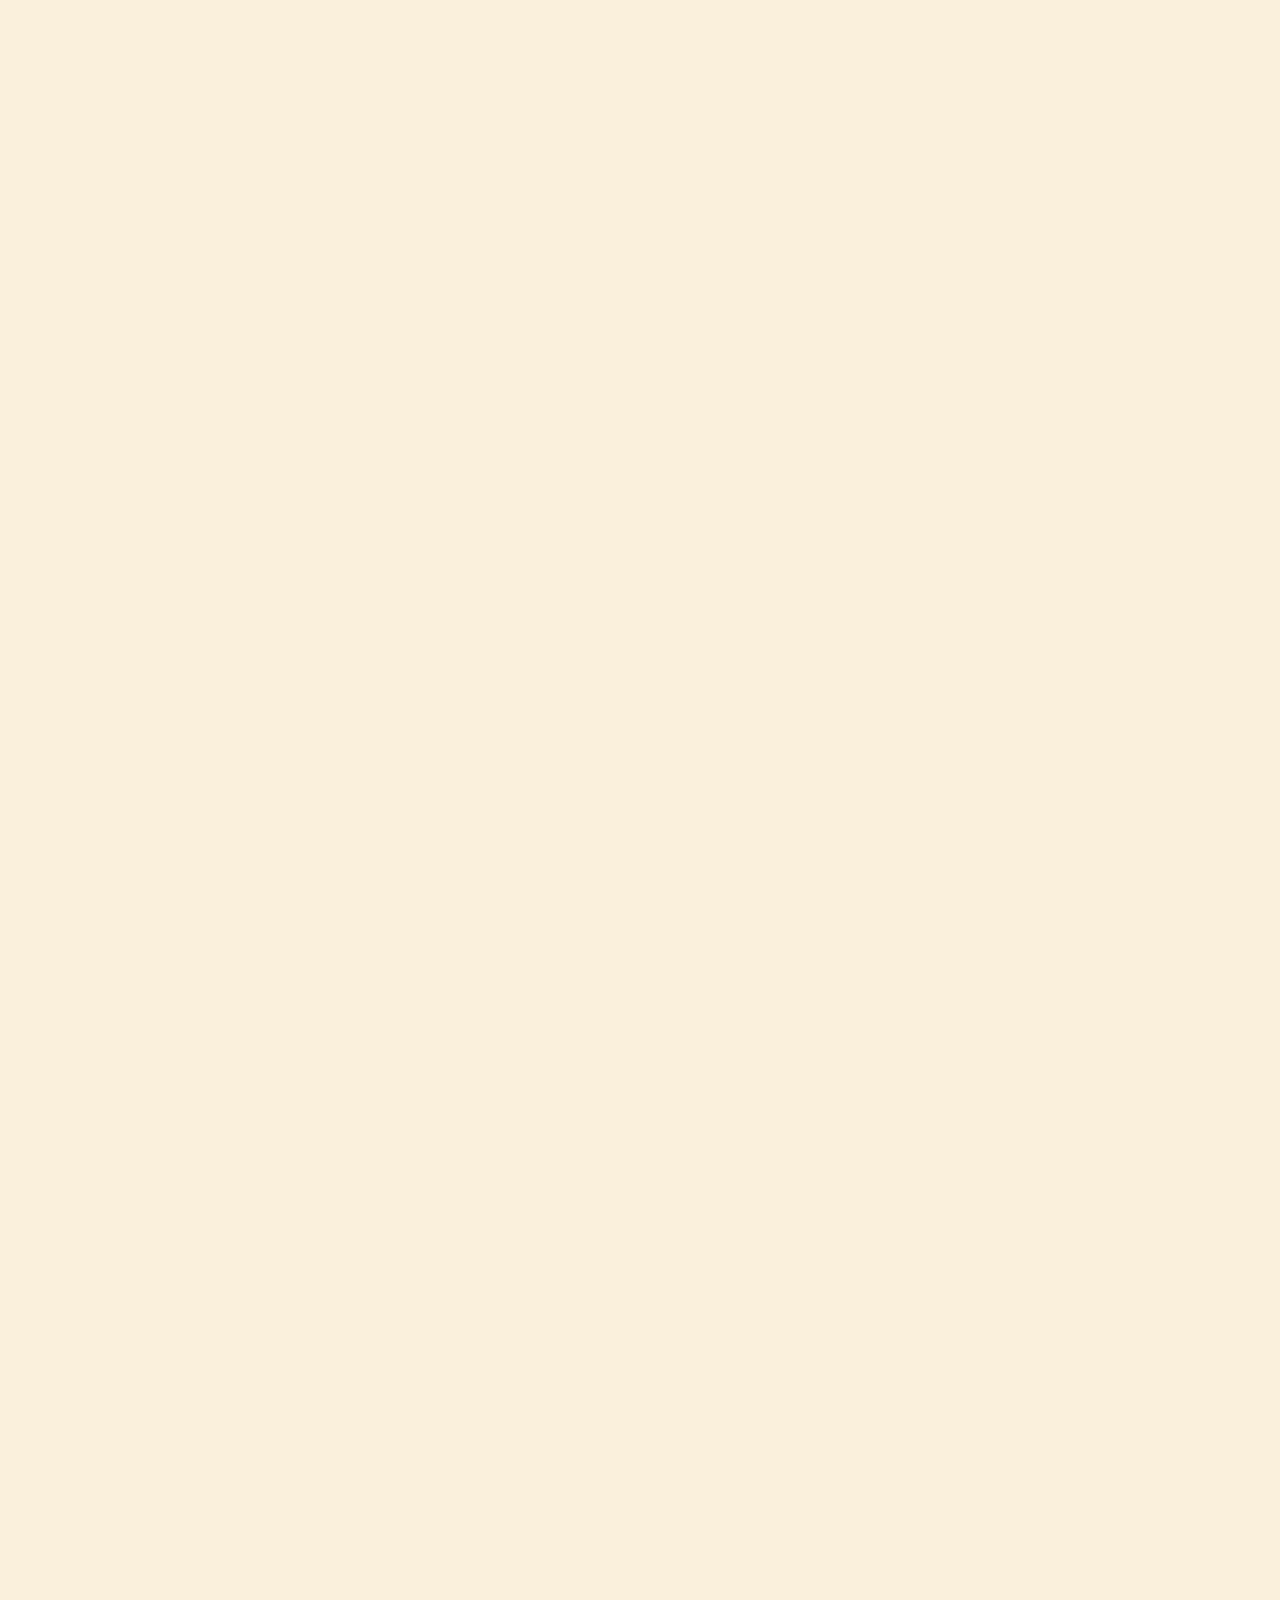
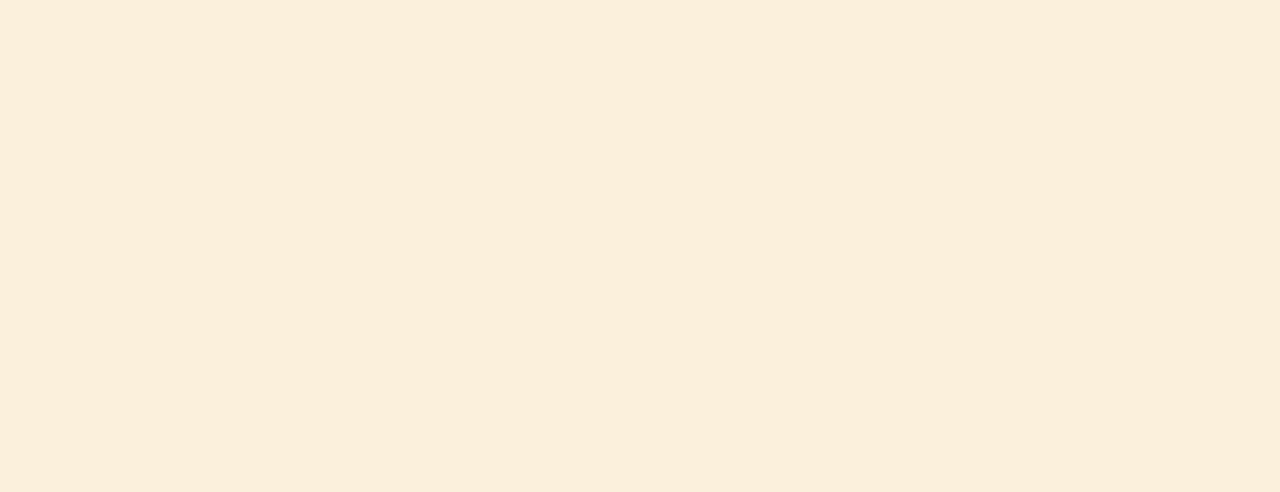
==== commit 03b44130: "modalOk" ====
--- a/index.html
+++ b/index.html
@@ -53,8 +53,8 @@
 		<!-- Main -->
 		<div id="main">
 
-
-			<div id="modalTransfert" style="margin-top: 8vh;">
+				<!--WeTransfert-->
+			<div class="modal" id="modalTransfert" style="margin-top: 8vh;">
 
 				<div class="modal-content">
 
@@ -66,7 +66,7 @@
 
 					<div class="copy">
 
-						<p>En binôme - HTML | CSS | PHP | SQL</p>
+						<p>En binôme la création d'un site permettant l'envoi de fichier - HTML | CSS | PHP | SQL</p>
 
 						<a href="#WeTransfer">Retour</a>
 						<a class="vivify2 pulsate2" title="Lien vers GitHub" style="background: white;color: black;margin-left:10px;" href="https://github.com/HelixFix/speedtransfert">GitHub</a>
@@ -76,12 +76,12 @@
 
 				</div>
 
-
-				<div class="overlay"></div>
-
-			</div>
-
-			<div id="modalCiné" style="margin-top: 8vh;">
+				<div class="overlay"></div>
+
+			</div>
+
+				<!--Allociné-->
+			<div class="modal" id="modalCiné" style="margin-top: 8vh;">
 
 				<div class="modal-content">
 
@@ -93,7 +93,7 @@
 
 					<div class="copy">
 
-						<p>Travail de groupe du 03/02/20 au 25/02/20</p>
+						<p>Création d'un site qui répertorie des films, travail de groupe sur trois semaine</p>
 						<p>HTML | CSS | PHP | SQL | MVC | TWIG</p>
 						<a href="#ToutUnCinema">Retour</a>
 						<a class="vivify2 pulsate2" title="Lien vers GitHub" style="background: white;color: black;margin-left:10px;" href="https://github.com/joansor/AmericanMovies">GitHub</a>
@@ -103,11 +103,225 @@
 
 				</div>
 
-
-				<div class="overlay"></div>
-
-			</div>
-
+				<div class="overlay"></div>
+
+			</div>
+
+							<!--Bomberman-->
+			<div class="modal" id="modalBomberman" style="margin-top: 8vh;">
+
+				<div class="modal-content">
+
+					<div class="header">
+
+						<h2>Projet Bomberman</h2>
+
+					</div>
+
+					<div class="copy">
+
+						<p>En binôme - HTML | CSS | PHP | SQL</p>
+
+						<a href="#Bomberman">Retour</a>
+						<a class="vivify2 pulsate2" title="Lien vers GitHub" style="background: white;color: black;margin-left:10px;" href="https://github.com/HelixFix/speedtransfert">GitHub</a>
+						<a class="vivify2 pulsate2" title="Lien vers le projet" style="background: white;color: black;margin-left:10px;" href="https://jeromer401.promo-36.codeur.online/SpeedTransfert/">Le projet</a>
+
+					</div>
+
+				</div>
+
+				<div class="overlay"></div>
+
+			</div>
+
+				<!--Inauguration-->
+			<div class="modal" id="modalInauguration" style="margin-top: 8vh;">
+
+				<div class="modal-content">
+
+					<div class="header">
+
+						<h2>Projet d'inauguration </h2>
+
+					</div>
+
+					<div class="copy">
+
+						<p>Travail de groupe du 03/02/20 au 25/02/20</p>
+						<p>HTML | CSS | PHP | SQL | MVC | TWIG</p>
+						<a href="#Inauguration">Retour</a>
+						<a class="vivify2 pulsate2" title="Lien vers GitHub" style="background: white;color: black;margin-left:10px;" href="">GitHub</a>
+						<a class="vivify2 pulsate2" title="Lien vers le projet" style="background: white;color: black;margin-left:10px;" href="https://jeromer401.promo-36.codeur.online/Inauguration/">Le projet</a>
+
+					</div>
+
+				</div>
+
+				<div class="overlay"></div>
+
+			</div>
+			
+			<!--Dico-->
+			<div class="modal" id="modalDico" style="margin-top: 8vh;">
+
+				<div class="modal-content">
+
+					<div class="header">
+
+						<h2>Dico HTML</h2>
+
+					</div>
+
+					<div class="copy">
+
+						<p>Travail de groupe du 03/02/20 au 25/02/20</p>
+						<p>HTML | CSS | PHP | SQL | MVC | TWIG</p>
+						<a href="#Dico">Retour</a>
+						<a class="vivify2 pulsate2" title="Lien vers GitHub" style="background: white;color: black;margin-left:10px;" href="">GitHub</a>
+						<a class="vivify2 pulsate2" title="Lien vers le projet" style="background: white;color: black;margin-left:10px;" href="https://jeromer401.promo-36.codeur.online/Projet1bis/">Le projet</a>
+
+					</div>
+
+				</div>
+
+				<div class="overlay"></div>
+
+			</div>
+
+			<!--Multi-->
+			<div class="modal" id="modalMulti" style="margin-top: 8vh;">
+
+				<div class="modal-content">
+
+					<div class="header">
+
+						<h2>Tables de multiplications</h2>
+
+					</div>
+
+					<div class="copy">
+
+						<p>Travail de groupe du 03/02/20 au 25/02/20</p>
+						<p>HTML | CSS | PHP | SQL | MVC | TWIG</p>
+						<a href="#Multi">Retour</a>
+						<a class="vivify2 pulsate2" title="Lien vers GitHub" style="background: white;color: black;margin-left:10px;" href="">GitHub</a>
+						<a class="vivify2 pulsate2" title="Lien vers le projet" style="background: white;color: black;margin-left:10px;" href="https://jeromer401.promo-36.codeur.online/Projettablesmultiplication/">Le projet</a>
+
+					</div>
+
+				</div>
+
+				<div class="overlay"></div>
+
+			</div>	
+
+			<!--Convert-->
+			<div class="modal" id="modalConvert" style="margin-top: 8vh;">
+
+				<div class="modal-content">
+
+					<div class="header">
+
+						<h2>Convertisseur d'âge</h2>
+
+					</div>
+
+					<div class="copy">
+
+						<p>Travail de groupe du 03/02/20 au 25/02/20</p>
+						<p>HTML | CSS | PHP | SQL | MVC | TWIG</p>
+						<a href="#Convert">Retour</a>
+						<a class="vivify2 pulsate2" title="Lien vers GitHub" style="background: white;color: black;margin-left:10px;" href="">GitHub</a>
+						<a class="vivify2 pulsate2" title="Lien vers le projet" style="background: white;color: black;margin-left:10px;" href="https://jeromer401.promo-36.codeur.online/ageConverter-master/">Le projet</a>
+
+					</div>
+
+				</div>
+
+				<div class="overlay"></div>
+
+			</div>		
+
+			<!--Inté1-->
+			<div class="modal" id="modalInte1" style="margin-top: 8vh;">
+
+				<div class="modal-content">
+
+					<div class="header">
+
+						<h2>Projet d'intégration 1</h2>
+
+					</div>
+
+					<div class="copy">
+
+						<p>Travail de groupe du 03/02/20 au 25/02/20</p>
+						<p>HTML | CSS | PHP | SQL | MVC | TWIG</p>
+						<a href="#Inte1">Retour</a>
+						<a class="vivify2 pulsate2" title="Lien vers GitHub" style="background: white;color: black;margin-left:10px;" href="">GitHub</a>
+						<a class="vivify2 pulsate2" title="Lien vers le projet" style="background: white;color: black;margin-left:10px;" href="https://jeromer401.promo-36.codeur.online/blueasy-master/">Le projet</a>
+
+					</div>
+
+				</div>
+
+				<div class="overlay"></div>
+
+			</div>
+
+			<!--Inté2-->
+			<div class="modal" id="modalInte2" style="margin-top: 8vh;">
+
+				<div class="modal-content">
+
+					<div class="header">
+
+						<h2>Projet d'intégration 2</h2>
+
+					</div>
+
+					<div class="copy">
+
+						<p>Travail de groupe du 03/02/20 au 25/02/20</p>
+						<p>HTML | CSS | PHP | SQL | MVC | TWIG</p>
+						<a href="#Inte2">Retour</a>
+						<a class="vivify2 pulsate2" title="Lien vers GitHub" style="background: white;color: black;margin-left:10px;" href="">GitHub</a>
+						<a class="vivify2 pulsate2" title="Lien vers le projet" style="background: white;color: black;margin-left:10px;" href="https://jeromer401.promo-36.codeur.online/acs_mockup/">Le projet</a>
+
+					</div>
+
+				</div>
+
+				<div class="overlay"></div>
+
+			</div>
+
+			<!--Wordpress-->
+			<div class="modal" id="modalWordpress" style="margin-top: 8vh;">
+
+				<div class="modal-content">
+
+					<div class="header">
+
+						<h2>Projet d'intégration 2</h2>
+
+					</div>
+
+					<div class="copy">
+
+						<p>Travail de groupe du 03/02/20 au 25/02/20</p>
+						<p>HTML | CSS | PHP | SQL | MVC | TWIG</p>
+						<a href="#Wordpress">Retour</a>
+						<a class="vivify2 pulsate2" title="Lien vers GitHub" style="background: white;color: black;margin-left:10px;" href="https://github.com/HelixFix/Theme-Wordpress">GitHub</a>
+						<a class="vivify2 pulsate2" title="Lien vers le projet" style="background: white;color: black;margin-left:10px;" href="">Le projet</a>
+
+					</div>
+
+				</div>
+
+				<div class="overlay"></div>
+
+			</div>
 			<!-- Me -->
 			<article id="home" class="panel intro">
 
@@ -117,7 +331,6 @@
 					<p class="animated bounceIn" style="text-align: center;margin-bottom: 0.5em;">Développeur Web & Web
 						Mobile</p>
 					<br>
-					<!-- <p>De la passion, du dévouement et beaucoup de café.</p> -->
 
 					<p class="test mt-6" style="font-size: 0.8em;text-align: justify;margin-bottom: 5px;"><i
 							class="fa fa-quote-left" aria-hidden="true"></i>
@@ -126,7 +339,7 @@
 					</p>
 					<hr class="resume" style="width:10em; margin: auto;">
 					<br>
-					<!-- <p>De la passion, du dévouement et beaucoup de café.</p> -->
+
 					<div class="social">
 						<a title="GitHub" style="margin-left: 0;" href="https://github.com/HelixFix" target="_blank"><img
 								class="vivify2 spin2" src="images/github-10-32.png" alt="" /></a>
@@ -168,7 +381,7 @@
 						<div class="col-4 col-6-medium col-12-small tooltip hover14" id="WeTransfer" style="margin-top: 1.25em;">
 
 							<span class="tooltiptext" style="top: -15px">WeTransfer like</span>
-							<figure><a href="#modalTransfert" class=" image fit"><img src="images/SpeedTransfert.png"
+							<figure><a href="#modalTransfert" class="image fit"><img src="images/SpeedTransfert.png"
 										alt=""></a></figure>
 
 						</div>
@@ -176,78 +389,78 @@
 						<div class="col-4 col-6-medium col-12-small tooltip hover14" id="ToutUnCinema" style="margin-top: 1.25em;">
 
 							<span class="tooltiptext" style="top: -15px">Allociné like</span>
-							<figure><a href="#modalCiné" class=" image fit"><img src="images/ToutUnCinema.png" alt="Projet Allociné like"></a></figure>
-
-						</div>
-
-						<div class="col-4 col-6-medium col-12-small tooltip hover14" id="" style="margin-top: 1.25em;">
+							<figure><a href="#modalCiné" class="image fit"><img src="images/ToutUnCinema.png" alt="Projet Allociné like"></a></figure>
+
+						</div>
+
+						<div class="col-4 col-6-medium col-12-small tooltip hover14" id="Bomberman" style="margin-top: 1.25em;">
 
 							<span class="tooltiptext" style="top: -15px">Bomberman like</span>
-							<figure><a href="https://jeromer401.promo-36.codeur.online/Bomberman/" title=""
-									target="_blank" class=" image fit"><img src="images/Bomberman.png" alt=""></a>
+							<figure><a href="#modalBomberman" 
+									 class="image fit"><img src="images/Bomberman.png" alt=""></a>
 							</figure>
 
 						</div>
 
-						<div class="col-4 col-6-medium col-12-small tooltip hover14" id="" style="margin-top: 1.25em;">
+						<div class="col-4 col-6-medium col-12-small tooltip hover14" id="Inauguration" style="margin-top: 1.25em;">
 
 							<span class="tooltiptext" style="top: -15px">Projet d'inauguration ACS</span>
-							<figure><a href="https://jeromer401.promo-36.codeur.online/Inauguration/" title=""
-									target="_blank" class=" image fit"><img src="images/Inauguration.png" alt=""></a>
+							<figure><a href="#modalInauguration" 
+									 class="image fit"><img src="images/Inauguration.png" alt=""></a>
+							</figure><!---->
+
+						</div>
+
+						<div class="col-4 col-6-medium col-12-small tooltip hover14" id="Dico" style="margin-top: 1.25em;">
+
+							<span class="tooltiptext" style="top: -15px">Dictionnaire balise HTML</span>
+							<figure><a href="#modalDico" 
+									 class="image fit"><img src="images/ProjetDico.png" alt=""></a>
 							</figure>
 
 						</div>
 
-						<div class="col-4 col-6-medium col-12-small tooltip hover14" id="" style="margin-top: 1.25em;">
-
-							<span class="tooltiptext" style="top: -15px">Dictionnaire balise HTML</span>
-							<figure><a href="https://jeromer401.promo-36.codeur.online/Projet1bis/" title=""
-									target="_blank" class=" image fit"><img src="images/ProjetDico.png" alt=""></a>
+						<div class="col-4 col-6-medium col-12-small tooltip hover14" id="Multi" style="margin-top: 1.25em;">
+
+							<span class="tooltiptext" style="top: -15px">Tables de multiplications</span>
+							<figure><a href="#modalMulti"
+									  class="image fit"><img
+										src="images/TableMultiplication.png" alt=""></a></figure>
+
+						</div>
+
+						<div class="col-4 col-6-medium col-12-small tooltip hover14" id="Convert" style="margin-top: 1.25em;">
+
+							<span class="tooltiptext" style="top: -15px">Convertisseur d'âge</span>
+							<figure><a href="#modalConvert" 
+									 class="image fit"><img src="images/ageConverter.png" alt=""></a>
 							</figure>
 
 						</div>
 
-						<div class="col-4 col-6-medium col-12-small tooltip hover14" id="" style="margin-top: 1.25em;">
-
-							<span class="tooltiptext" style="top: -15px">Tables de multiplications</span>
-							<figure><a href="https://jeromer401.promo-36.codeur.online/Projettablesmultiplication/"
-									title="" target="_blank" class=" image fit"><img
-										src="images/TableMultiplication.png" alt=""></a></figure>
-
-						</div>
-
-						<div class="col-4 col-6-medium col-12-small tooltip hover14" id="" style="margin-top: 1.25em;">
-
-							<span class="tooltiptext" style="top: -15px">Convertisseur d'âge</span>
-							<figure><a href="https://jeromer401.promo-36.codeur.online/ageConverter-master/" title=""
-									target="_blank" class=" image fit"><img src="images/ageConverter.png" alt=""></a>
+						<div class="col-4 col-6-medium col-12-small tooltip hover14" id="Inte1" style="margin-top: 1.25em;">
+
+							<span class="tooltiptext" style="top: -15px">Projet intégration n°1</span>
+							<figure><a href="#modalInte1" 
+									 class="image fit"><img src="images/BlueEasy.png" alt=""></a>
 							</figure>
 
 						</div>
 
-						<div class="col-4 col-6-medium col-12-small tooltip hover14" id="" style="margin-top: 1.25em;">
-
-							<span class="tooltiptext" style="top: -15px">Projet intégration n°1</span>
-							<figure><a href="https://jeromer401.promo-36.codeur.online/blueasy-master/" title=""
-									target="_blank" class=" image fit"><img src="images/BlueEasy.png" alt=""></a>
+						<div class="col-4 col-6-medium col-12-small tooltip hover14" id="Inte2" style="margin-top: 1.25em;">
+
+							<span class="tooltiptext" style="top: -15px">Projet intégration n°2</span>
+							<figure><a href="#modalInte2" 
+									 class="image fit"><img src="images/ACSMockup.png" alt=""></a>
 							</figure>
 
 						</div>
 
-						<div class="col-4 col-6-medium col-12-small tooltip hover14" id="" style="margin-top: 1.25em;">
-
-							<span class="tooltiptext" style="top: -15px">Projet intégration n°2</span>
-							<figure><a href="https://jeromer401.promo-36.codeur.online/acs_mockup/" title=""
-									target="_blank" class=" image fit"><img src="images/ACSMockup.png" alt=""></a>
-							</figure>
-
-						</div>
-
-						<div class="col-4 col-6-medium col-12-small tooltip hover14" id="" style="margin-top: 1.25em;">
+						<div class="col-4 col-6-medium col-12-small tooltip hover14" id="Wordpress" style="margin-top: 1.25em;">
 
 							<span class="tooltiptext" style="top: -15px">Theme Wordpress</span>
-							<figure><a href="https://github.com/HelixFix/Theme-Wordpress" title="" target="_blank"
-									class=" image fit"><img src="images/ThemeWordpress.png" alt=""></a></figure>
+							<figure><a href="#modalWordpress"  
+									class="image fit"><img src="images/ThemeWordpress.png" alt=""></a></figure>
 
 						</div>
 						<!-- <div class="col-4 col-6-medium col-12-small">
@@ -357,7 +570,7 @@
 		<!-- Footer -->
 		<div id="footer">
 
-			<ul class="copyright">
+			<ul class="copyright" style="margin-bottom: 1em;">
 
 				<li>&copy; 2020 <a title="Code du portfolio" href="https://github.com/HelixFix/helixfix.github.io" target="_blank"><span>Jérôme
 							Rinner</span></a></li>
--- a/assets/css/main.css
+++ b/assets/css/main.css
@@ -2855,7 +2855,7 @@
 		animation-timing-function: cubic-bezier(0.42, 0, 0.58, 1);
 		-webkit-animation-duration: 1s;
 		animation-duration: 1s; }
-		
+
 /* Réseaux sociaux*/
 .social {
 	width: 100%;
@@ -2902,7 +2902,7 @@
 }
 
 /*Modal*/
-#modalTransfert {
+.modal {
 	left: 38%;
 	margin: -250px 0 0 -32%;
 	opacity: 0;
@@ -2917,13 +2917,7 @@
 	-webkit-transition: all .4s ease-in-out
   }
 
-#modalTransfert:target {
-	opacity: 1;
-	top: 7%;
-	visibility: visible
-  }
-
-#modalTransfert .header, #modalTransfert .footer {
+.modal .header, .modal .footer {
 	border-bottom: 1px solid #1ABC9C;
 	border-radius: 5px 5px 0 0	;
 	-webkit-border-radius: 5px 5px 0 0	;
@@ -2932,7 +2926,7 @@
 	-o-border-radius: 5px 5px 0 0	;
 }
 
-#modalTransfert .footer {
+.modal .footer {
 	border: none;
 	border-top: 1px solid #e7e7e7;
 	border-radius: 0 0 5px 5px	;
@@ -2942,13 +2936,13 @@
 	-o-border-radius: 0 0 5px 5px	;
 }
 
-#modalTransfert h2 {
+.modal h2 {
 	margin: 0;
 	color: #fff
 	}
 
-#modalTransfert .btn { float: right }
-#modalTransfert .copy, #modalTransfert .header, #modalTransfert .footer {
+.modal .btn { float: right }
+.modal .copy, .modal .header, .modal .footer {
 	padding: 10px;
 	color: #fff
 	}
@@ -2961,9 +2955,9 @@
 	color: #fff
 	}
 
-#modalTransfert .copy { background: #46CFB0 }
-
-#modalTransfert .overlay {
+.modal .copy { background: #46CFB0 }
+
+.modal .overlay {
 	background-color: #000;
 	background: rgba(0,0,0,.8);
 	height: 100%;
@@ -2983,85 +2977,62 @@
 	background-color: #E74C3C;
 	}
 
-	/*Allociné*/
-
-#modalCiné {
-	left: 38%;
-	margin: -250px 0 0 -32%;
-	opacity: 0;
-	position: absolute;
-	top: -50%;
-	visibility: hidden;
-	width: 88%;
-	box-shadow: 0 3px 7px rgba(0,0,0,.25);
-	box-sizing: border-box;
-	transition: all .4s ease-in-out;
-	-moz-transition: all .4s ease-in-out;
-	-webkit-transition: all .4s ease-in-out
+#modalTransfert:target {
+	opacity: 1;
+	top: 7%;
+	visibility: visible
 	}
 
 #modalCiné:target {
 	opacity: 1;
 	top: 7%;
 	visibility: visible
-	}
-
-#modalCiné .header, #modalCiné .footer {
-	border-bottom: 1px solid #1ABC9C;
-	border-radius: 5px 5px 0 0	;
-	-webkit-border-radius: 5px 5px 0 0	;
-	-moz-border-radius: 5px 5px 0 0	;
-	-ms-border-radius: 5px 5px 0 0	;
-	-o-border-radius: 5px 5px 0 0	;
-}
-
-#modalCiné .footer {
-	border: none;
-	border-top: 1px solid #e7e7e7;
-	border-radius: 0 0 5px 5px	;
-	-webkit-border-radius: 0 0 5px 5px	;
-	-moz-border-radius: 0 0 5px 5px	;
-	-ms-border-radius: 0 0 5px 5px	;
-	-o-border-radius: 0 0 5px 5px	;
-}
-
-#modalCiné h2 {
-	margin: 0;
-	color: #fff
-	}
-
-#modalCiné .btn { float: right }
-#modalCiné .copy, #modalCiné .header, #modalCiné .footer {
-	padding: 10px;
-	color: #fff
-	}
-
-.modal-content {
-	background: #34BC9D;
-	position: relative;
-	z-index: 20;
-	border-radius: 5px;
-	color: #fff
-	}
-
-#modalCiné .copy { background: #46CFB0 }
-
-#modalCiné .overlay {
-	background-color: #000;
-	background: rgba(0,0,0,.8);
-	height: 100%;
-	left: 0;
-	position: fixed;
-	top: 0;
-	width: 100%;
-	z-index: 10
-	}
-
-.copy a {
-	color: #fff;
-	text-decoration: none;
-	display: inline-block;
-	padding: 5px 10px;
-	border-radius: 5px;
-	background-color: #E74C3C;
-	}+}
+
+#modalBomberman:target {
+	opacity: 1;
+	top: 7%;
+	visibility: visible
+	}
+
+#modalInauguration:target {
+	opacity: 1;
+	top: 7%;
+	visibility: visible
+}
+
+#modalDico:target {
+	opacity: 1;
+	top: 7%;
+	visibility: visible
+}
+
+#modalMulti:target {
+	opacity: 1;
+	top: 7%;
+	visibility: visible
+}
+
+#modalConvert:target {
+	opacity: 1;
+	top: 7%;
+	visibility: visible
+}
+
+#modalInte1:target {
+	opacity: 1;
+	top: 7%;
+	visibility: visible
+}
+
+#modalInte2:target {
+	opacity: 1;
+	top: 7%;
+	visibility: visible
+}
+
+#modalWordpress:target {
+	opacity: 1;
+	top: 7%;
+	visibility: visible
+}
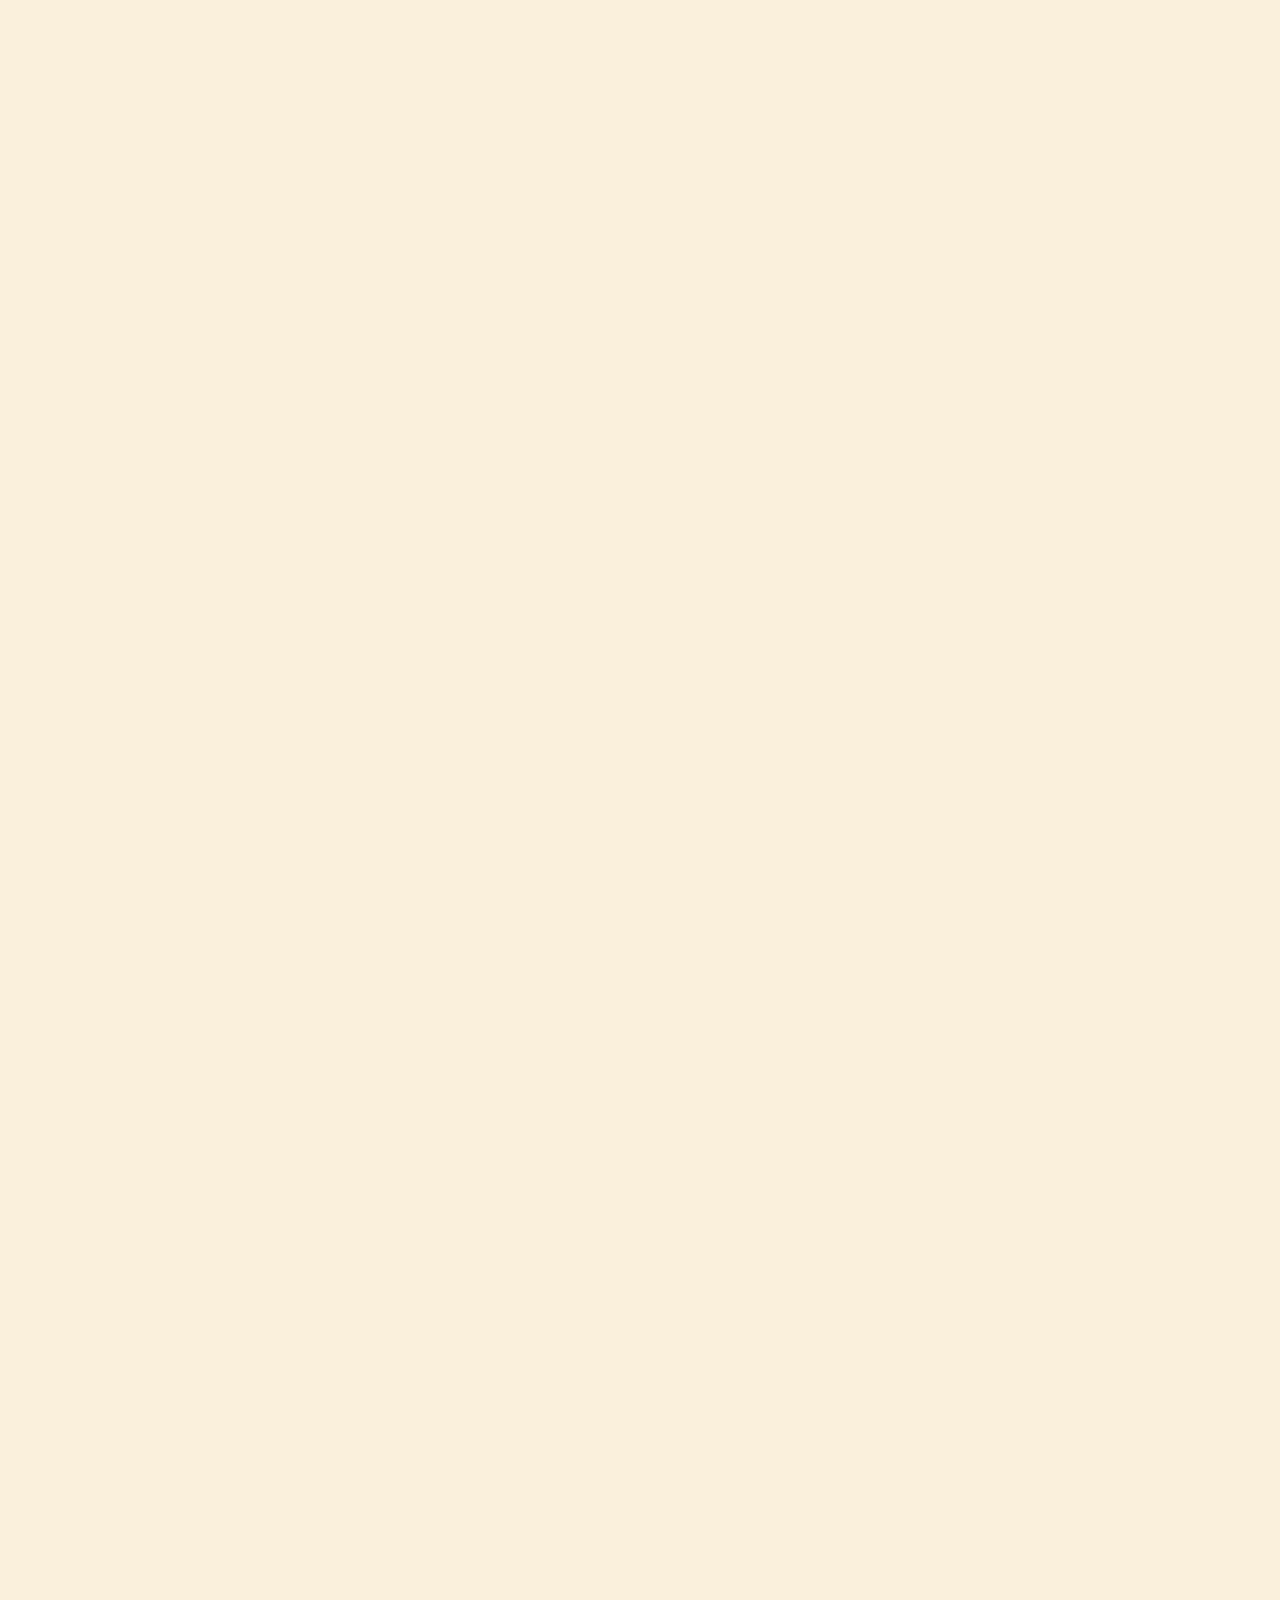
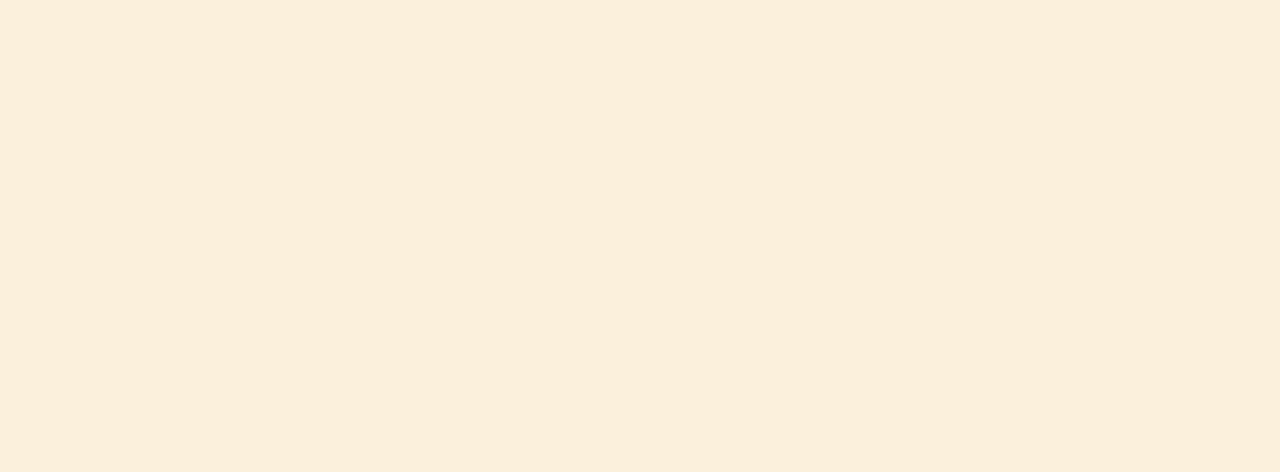
==== commit 045a96f3: "*" ====
--- a/index.html
+++ b/index.html
@@ -120,7 +120,7 @@
 
 					<div class="copy">
 
-						<p>En binôme - HTML | CSS | PHP | SQL</p>
+						<p>En binôme - HTML | CSS | JavaScript</p>
 
 						<a href="#Bomberman">Retour</a>
 						<a class="vivify2 pulsate2" title="Lien vers GitHub" style="background: white;color: black;margin-left:10px;" href="https://github.com/HelixFix/speedtransfert">GitHub</a>
@@ -148,7 +148,7 @@
 					<div class="copy">
 
 						<p>Travail de groupe du 03/02/20 au 25/02/20</p>
-						<p>HTML | CSS | PHP | SQL | MVC | TWIG</p>
+						<p>HTML | CSS | JavaScript</p>
 						<a href="#Inauguration">Retour</a>
 						<a class="vivify2 pulsate2" title="Lien vers GitHub" style="background: white;color: black;margin-left:10px;" href="">GitHub</a>
 						<a class="vivify2 pulsate2" title="Lien vers le projet" style="background: white;color: black;margin-left:10px;" href="https://jeromer401.promo-36.codeur.online/Inauguration/">Le projet</a>
@@ -175,7 +175,7 @@
 					<div class="copy">
 
 						<p>Travail de groupe du 03/02/20 au 25/02/20</p>
-						<p>HTML | CSS | PHP | SQL | MVC | TWIG</p>
+						<p>HTML | CSS</p>
 						<a href="#Dico">Retour</a>
 						<a class="vivify2 pulsate2" title="Lien vers GitHub" style="background: white;color: black;margin-left:10px;" href="">GitHub</a>
 						<a class="vivify2 pulsate2" title="Lien vers le projet" style="background: white;color: black;margin-left:10px;" href="https://jeromer401.promo-36.codeur.online/Projet1bis/">Le projet</a>
@@ -202,9 +202,9 @@
 					<div class="copy">
 
 						<p>Travail de groupe du 03/02/20 au 25/02/20</p>
-						<p>HTML | CSS | PHP | SQL | MVC | TWIG</p>
+						<p>HTML | CSS | PHP</p>
 						<a href="#Multi">Retour</a>
-						<a class="vivify2 pulsate2" title="Lien vers GitHub" style="background: white;color: black;margin-left:10px;" href="">GitHub</a>
+						<a class="vivify2 pulsate2" title="Lien vers GitHub" style="background: white;color: black;margin-left:10px;" href="https://github.com/HelixFix/Tables-de-multiplication">GitHub</a>
 						<a class="vivify2 pulsate2" title="Lien vers le projet" style="background: white;color: black;margin-left:10px;" href="https://jeromer401.promo-36.codeur.online/Projettablesmultiplication/">Le projet</a>
 
 					</div>
@@ -229,9 +229,9 @@
 					<div class="copy">
 
 						<p>Travail de groupe du 03/02/20 au 25/02/20</p>
-						<p>HTML | CSS | PHP | SQL | MVC | TWIG</p>
+						<p>HTML | JavaScript</p>
 						<a href="#Convert">Retour</a>
-						<a class="vivify2 pulsate2" title="Lien vers GitHub" style="background: white;color: black;margin-left:10px;" href="">GitHub</a>
+						<a class="vivify2 pulsate2" title="Lien vers GitHub" style="background: white;color: black;margin-left:10px;" href="https://github.com/HelixFix/ageConverter">GitHub</a>
 						<a class="vivify2 pulsate2" title="Lien vers le projet" style="background: white;color: black;margin-left:10px;" href="https://jeromer401.promo-36.codeur.online/ageConverter-master/">Le projet</a>
 
 					</div>
@@ -256,7 +256,7 @@
 					<div class="copy">
 
 						<p>Travail de groupe du 03/02/20 au 25/02/20</p>
-						<p>HTML | CSS | PHP | SQL | MVC | TWIG</p>
+						<p>HTML | CSS</p>
 						<a href="#Inte1">Retour</a>
 						<a class="vivify2 pulsate2" title="Lien vers GitHub" style="background: white;color: black;margin-left:10px;" href="">GitHub</a>
 						<a class="vivify2 pulsate2" title="Lien vers le projet" style="background: white;color: black;margin-left:10px;" href="https://jeromer401.promo-36.codeur.online/blueasy-master/">Le projet</a>
@@ -282,8 +282,8 @@
 
 					<div class="copy">
 
-						<p>Travail de groupe du 03/02/20 au 25/02/20</p>
-						<p>HTML | CSS | PHP | SQL | MVC | TWIG</p>
+						<p>Travail de groupe</p>
+						<p>HTML | CSS | Bootstrap</p>
 						<a href="#Inte2">Retour</a>
 						<a class="vivify2 pulsate2" title="Lien vers GitHub" style="background: white;color: black;margin-left:10px;" href="">GitHub</a>
 						<a class="vivify2 pulsate2" title="Lien vers le projet" style="background: white;color: black;margin-left:10px;" href="https://jeromer401.promo-36.codeur.online/acs_mockup/">Le projet</a>
@@ -303,14 +303,14 @@
 
 					<div class="header">
 
-						<h2>Projet d'intégration 2</h2>
-
-					</div>
-
-					<div class="copy">
-
-						<p>Travail de groupe du 03/02/20 au 25/02/20</p>
-						<p>HTML | CSS | PHP | SQL | MVC | TWIG</p>
+						<h2>Thème Wordpress</h2>
+
+					</div>
+
+					<div class="copy">
+
+						<p>Création d'un thème Wordpress pour le blog de la promo - Travail individuel</p>
+						<p>WAMP | Wordpress | Timber</p>
 						<a href="#Wordpress">Retour</a>
 						<a class="vivify2 pulsate2" title="Lien vers GitHub" style="background: white;color: black;margin-left:10px;" href="https://github.com/HelixFix/Theme-Wordpress">GitHub</a>
 						<a class="vivify2 pulsate2" title="Lien vers le projet" style="background: white;color: black;margin-left:10px;" href="">Le projet</a>
@@ -541,9 +541,9 @@
 
 								<div class="kw-checkbox-group" rules="required">
 
-									<input type="checkbox" name="consent" value="consent" id="consent"
-										label="">&nbsp;&nbsp;&nbsp;&nbsp;&nbsp;&nbsp;&nbsp;&nbsp;<span
-										style="line-height: 1.75em; color: #faf0dc;">J’ai lu et accepte <a
+									<input style="padding-bottom: 9px;margin-bottom: -3px;border-bottom-width: 1px;padding-top: 9px;" type="checkbox" name="consent" value="consent" id="consent" class="regular-checkbox"
+										label=""><span
+										style="line-height: 1.75em; color: #faf0dc;font-family: Helvetica;">J’ai lu et accepte <a
 											href="politique-de-confidentialitée.html" style="color: #faf0dc;">la
 											politique de confidentialitée</a> de ce site</span>
 
@@ -553,7 +553,7 @@
 
 							<div class="col-12">
 
-								<input type="submit" value="Envoyer" style="font-size:20pt;line-height:1.75em;" />
+								<input type="submit" value="Envoyer" style="font-size:15pt;line-height:1.75em;" />
 
 							</div>
 
--- a/assets/css/main.css
+++ b/assets/css/main.css
@@ -1,4 +1,4 @@
-/* @import url("https://fonts.googleapis.com/css?family=Source+Sans+Pro:300,400,300italic,400italic"); */
+/* @import url("https://fonts.googleapis.com/css?family=Source+Sans+Pro:300,400,300italic,400italic");  */
 @import url("fontawesome-all.min.css");
 
 @font-face {
@@ -125,7 +125,7 @@
 }
 
 body {
-	line-height: 1;
+	line-height: 0.9em;
 	position: relative;
 }
 
@@ -2406,95 +2406,36 @@
 } */
 
 /*custom checkbox*/
-  
-/* Cachons la case à cocher */
-
-form p {
-	position: relative; /* permet de positionner la checkbox cachée */
-}
-
-[type="checkbox"]:not(:checked), 
-[type="checkbox"]:checked {
-	/* Cache la checkbox sans
-	   la désactiver pour les
-	   lecteurs d'écran */
+
+.regular-checkbox {
+	-webkit-appearance: none;
+	background-color: #fafafa;
+	border: 1px solid #cacece;
+	box-shadow: 0 1px 2px rgba(0,0,0,0.05), inset 0px -15px 10px -12px rgba(0,0,0,0.05);
+	padding: 9px;
+	border-radius: 3px;
+	display: inline-block;
+	position: relative;
+}
+
+.regular-checkbox:active, .regular-checkbox:checked:active {
+	box-shadow: 0 1px 2px rgba(0,0,0,0.05), inset 0px 1px 3px rgba(0,0,0,0.1);
+}
+
+.regular-checkbox:checked {
+	background-color: #e9ecee;
+	border: 1px solid #adb8c0;
+	box-shadow: 0 1px 2px rgba(0,0,0,0.05), inset 0px -15px 10px -12px rgba(0,0,0,0.05), inset 15px 10px -12px rgba(255,255,255,0.1);
+	color: #99a1a7;
+}
+
+.regular-checkbox:checked:after {
+	content: '\2714';
+	font-size: 14px;
 	position: absolute;
-	left: 0;
-	opacity: 0.01;
-}
-
-/* on prépare le label */
-[type="checkbox"]:not(:checked) + label,
-[type="checkbox"]:checked + label {
-	position: relative; /* permet de positionner les pseudo-éléments */
-	padding-left: 2.3em; /* fait un peu d'espace pour notre case à venir */
-	font-size: 1.05em; /* Label un peu plus gros */
-	line-height: 1.7;
-	cursor: pointer;    /* affiche un curseur adapté */
-}
-
-/* Aspect de la case */
-[type="checkbox"]:not(:checked) + label:before,
-[type="checkbox"]:checked + label:before {
-	content: '';
-	position: absolute;
-	left: 0;
-	top: 0;
-	width: 1.4em;
-	height: 1.4em;
-	border: 1px solid #aaa;
-	background: #FFF;
-	border-radius: .2em;
-	box-shadow: inset 0 1px 3px rgba(0,0,0, .1), 0 0 0 rgba(203, 34, 237, .2);
-	transition: all .275s;
-}
-
-/* Aspect de la coche */
-[type="checkbox"]:not(:checked) + label:after,
-[type="checkbox"]:checked + label:after {
-	content: '✕';
-	position: absolute;
-	top: .38em;
-	left: .18em;
-	font-size: 1.6em;
-	color: #CB22ED;
-	line-height: 0;
-	transition: all .2s; /* Petite transition */
-}
-
-/* Aspect non cochée */
-[type="checkbox"]:not(:checked) + label:after {
-	opacity: 0;
-	transform: scale(0) rotate(45deg);
-}
-
-/* Aspect cochée */
-[type="checkbox"]:checked + label:after {
-	opacity: 1;
-	transform: scale(1) rotate(0);
-}
-
-/* Disabled checkbox */
-[type="checkbox"]:disabled:not(:checked) + label:before,
-[type="checkbox"]:disabled:checked + label:before {
-	box-shadow: none;
-	border-color: #bbb;
-	background-color: #e9e9e9;
-}
-
-/* Disabled checked */
-[type="checkbox"]:disabled:checked + label:after {
-	color: #777;
-}
-
-[type="checkbox"]:disabled + label {
-	color: #aaa;
-}
-
-/* Accessibility focus */
-[type="checkbox"]:checked:focus + label:before,
-[type="checkbox"]:not(:checked):focus + label:before {
-	box-shadow: inset 0 1px 3px rgba(0,0,0, .1), 0 0 0 6px rgba(203, 34, 237, .2);
+	top: 0px;
+	left: 3px;
+	color: #99a1a7;
 }
 
 /*Animation texte accueil*/
@@ -2918,7 +2859,7 @@
   }
 
 .modal .header, .modal .footer {
-	border-bottom: 1px solid #1ABC9C;
+	border-bottom: 1px solid rgb(0, 131, 115); /*border*/
 	border-radius: 5px 5px 0 0	;
 	-webkit-border-radius: 5px 5px 0 0	;
 	-moz-border-radius: 5px 5px 0 0	;
@@ -2948,14 +2889,14 @@
 	}
 
 .modal-content {
-	background: #34BC9D;
+	background: rgb(0, 131, 115);
 	position: relative;
 	z-index: 20;
 	border-radius: 5px;
 	color: #fff
 	}
 
-.modal .copy { background: #46CFB0 }
+.modal .copy { background: rgb(0, 165, 145) }
 
 .modal .overlay {
 	background-color: #000;
@@ -2975,6 +2916,11 @@
 	padding: 5px 10px;
 	border-radius: 5px;
 	background-color: #E74C3C;
+	font-family: arial;
+	}
+
+	.copy p {
+	font-family: helvetica;
 	}
 
 #modalTransfert:target {
@@ -3031,8 +2977,26 @@
 	visibility: visible
 }
 
+#modalInauguration:target {
+	opacity: 1;
+	top: 7%;
+	visibility: visible
+}
+
 #modalWordpress:target {
 	opacity: 1;
 	top: 7%;
 	visibility: visible
 }
+
+#work p {
+	font-family: helvetica;
+}
+
+input {
+	font-family: 'Source Sans Pro', sans-serif;
+}
+
+textarea {
+	font-family: 'Source Sans Pro', sans-serif;
+}